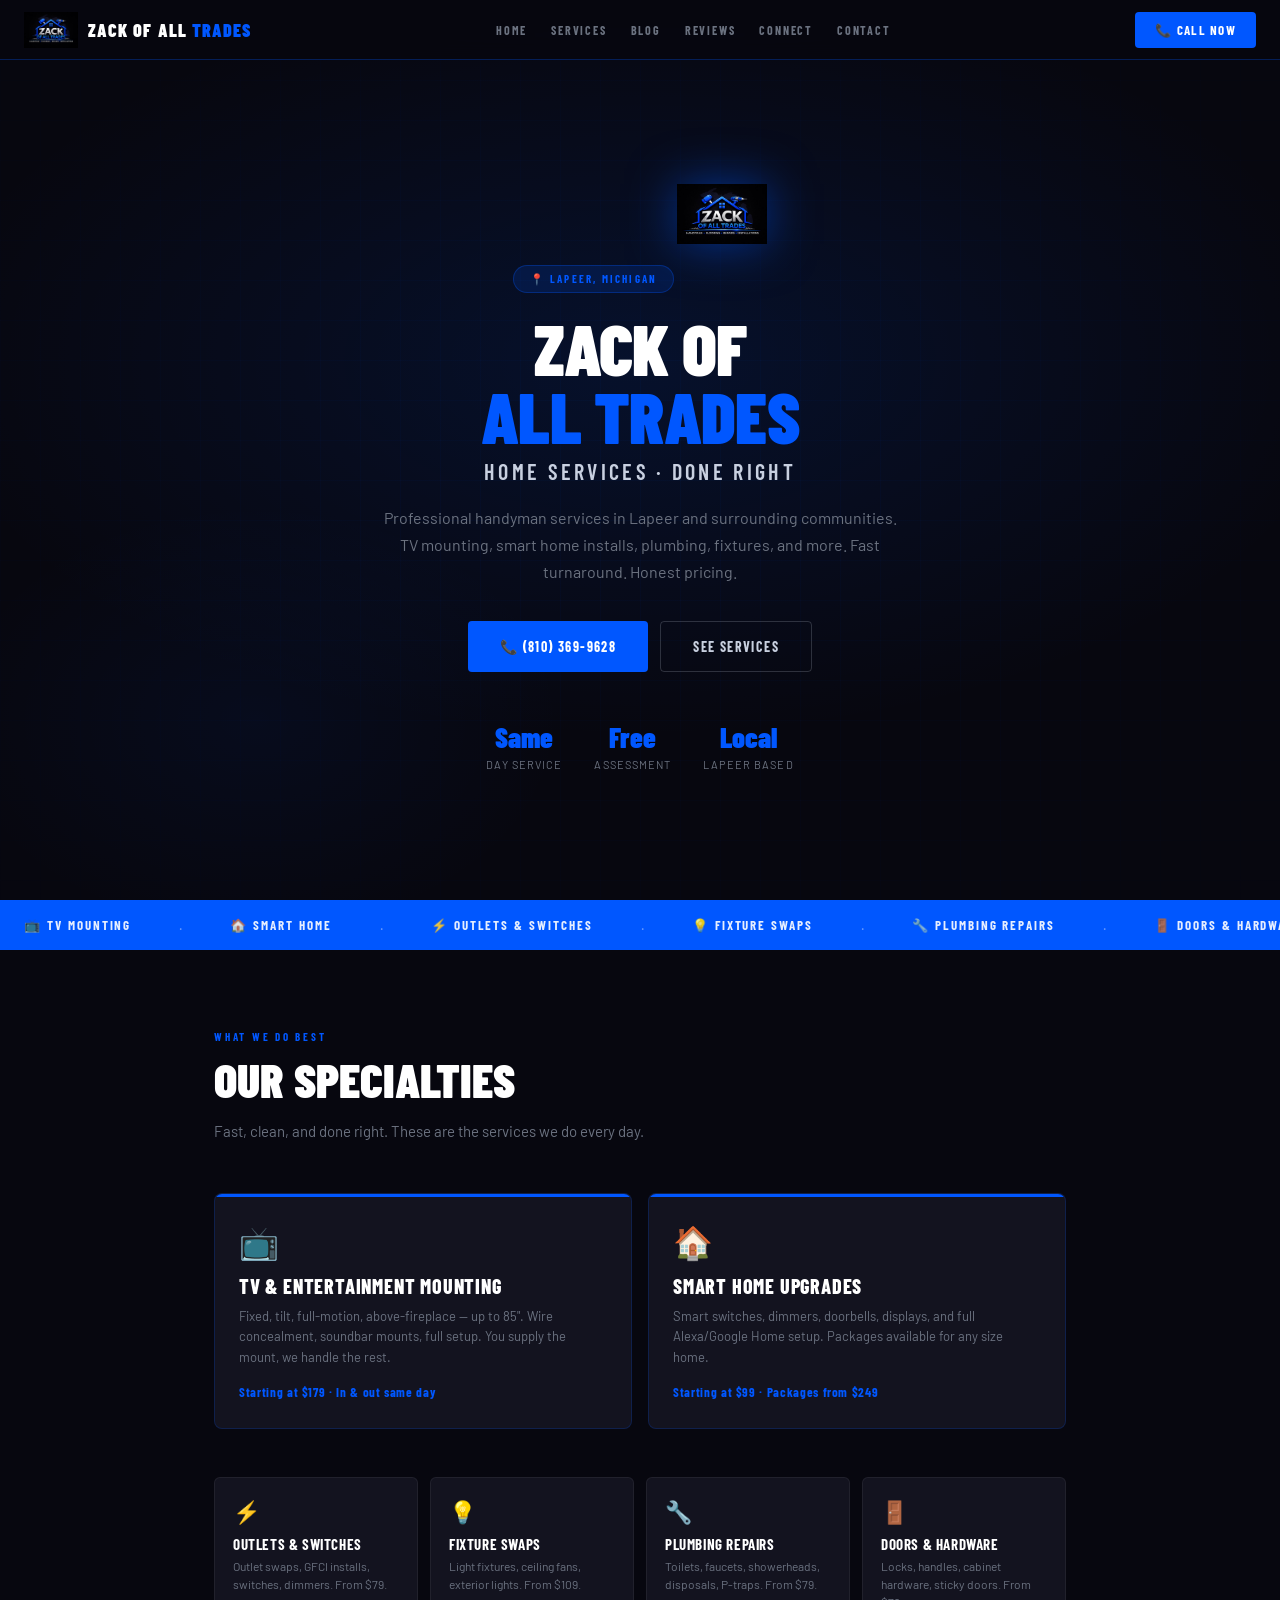
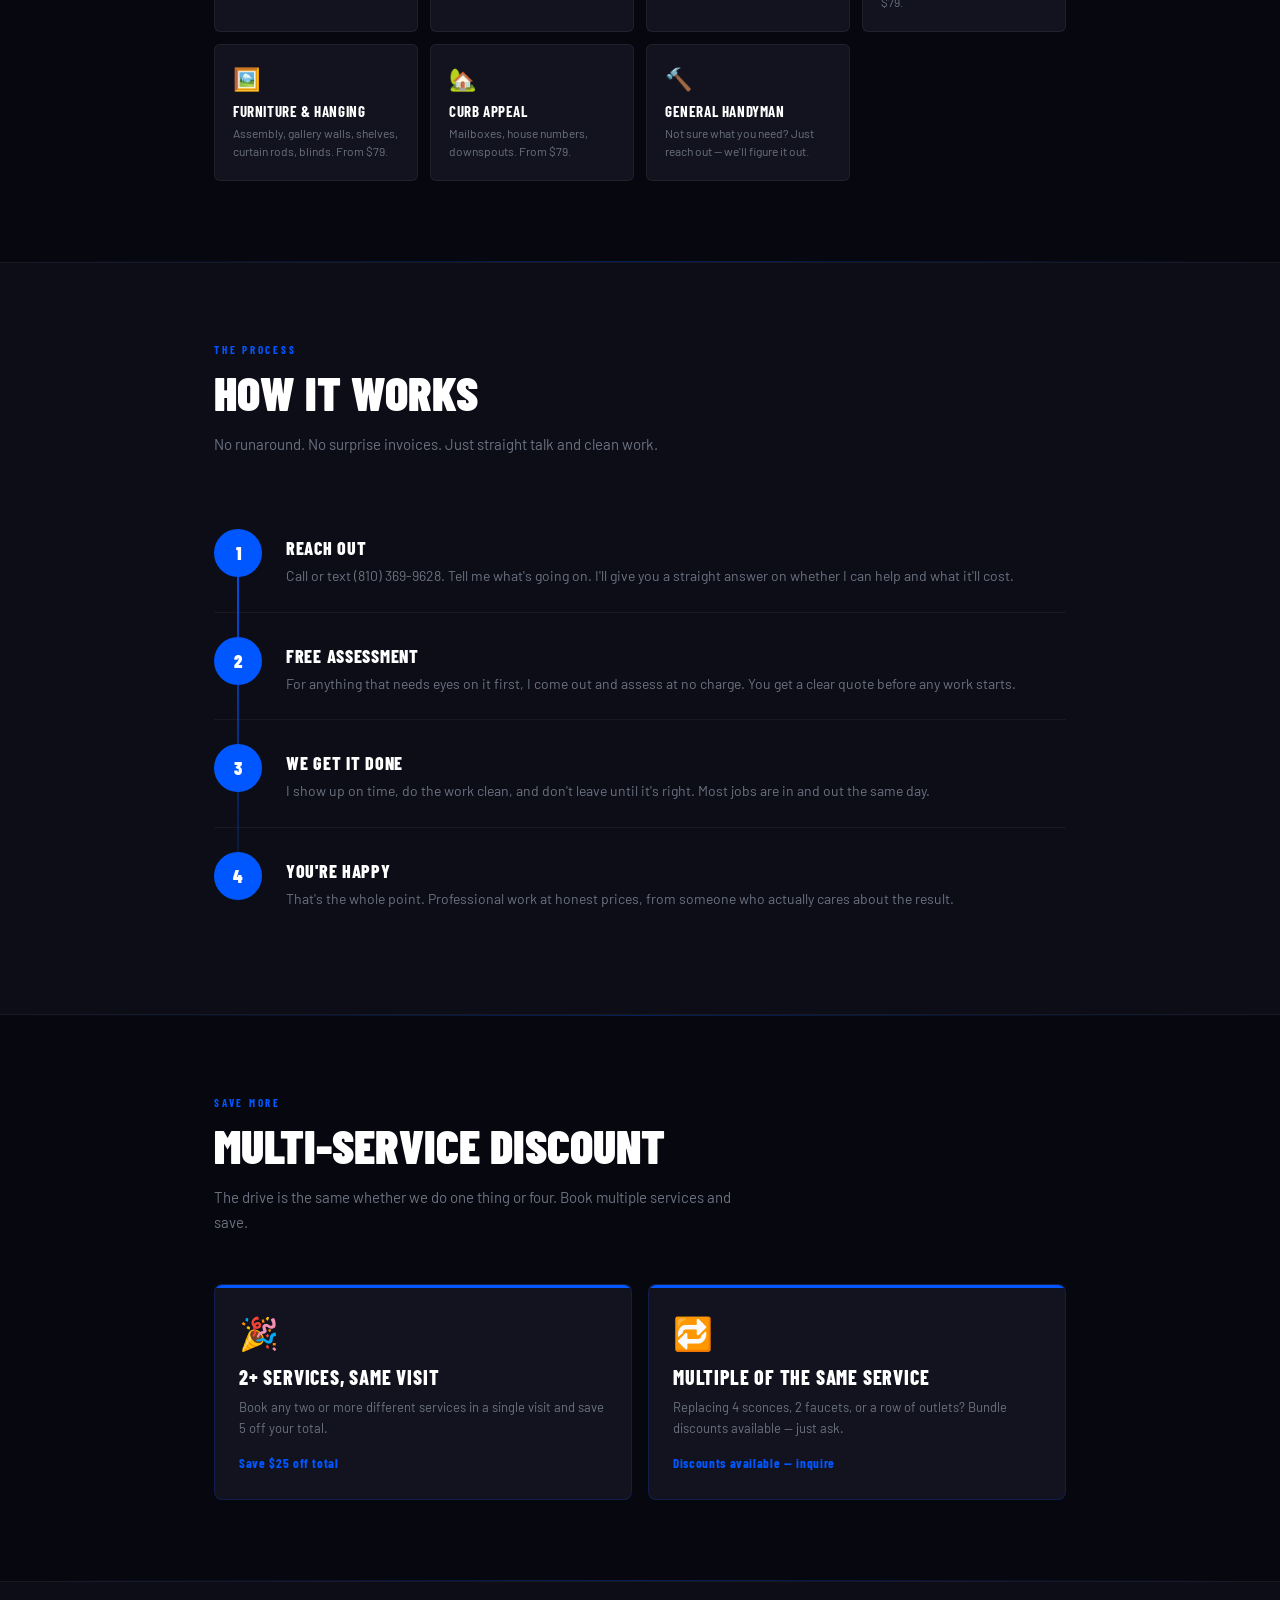
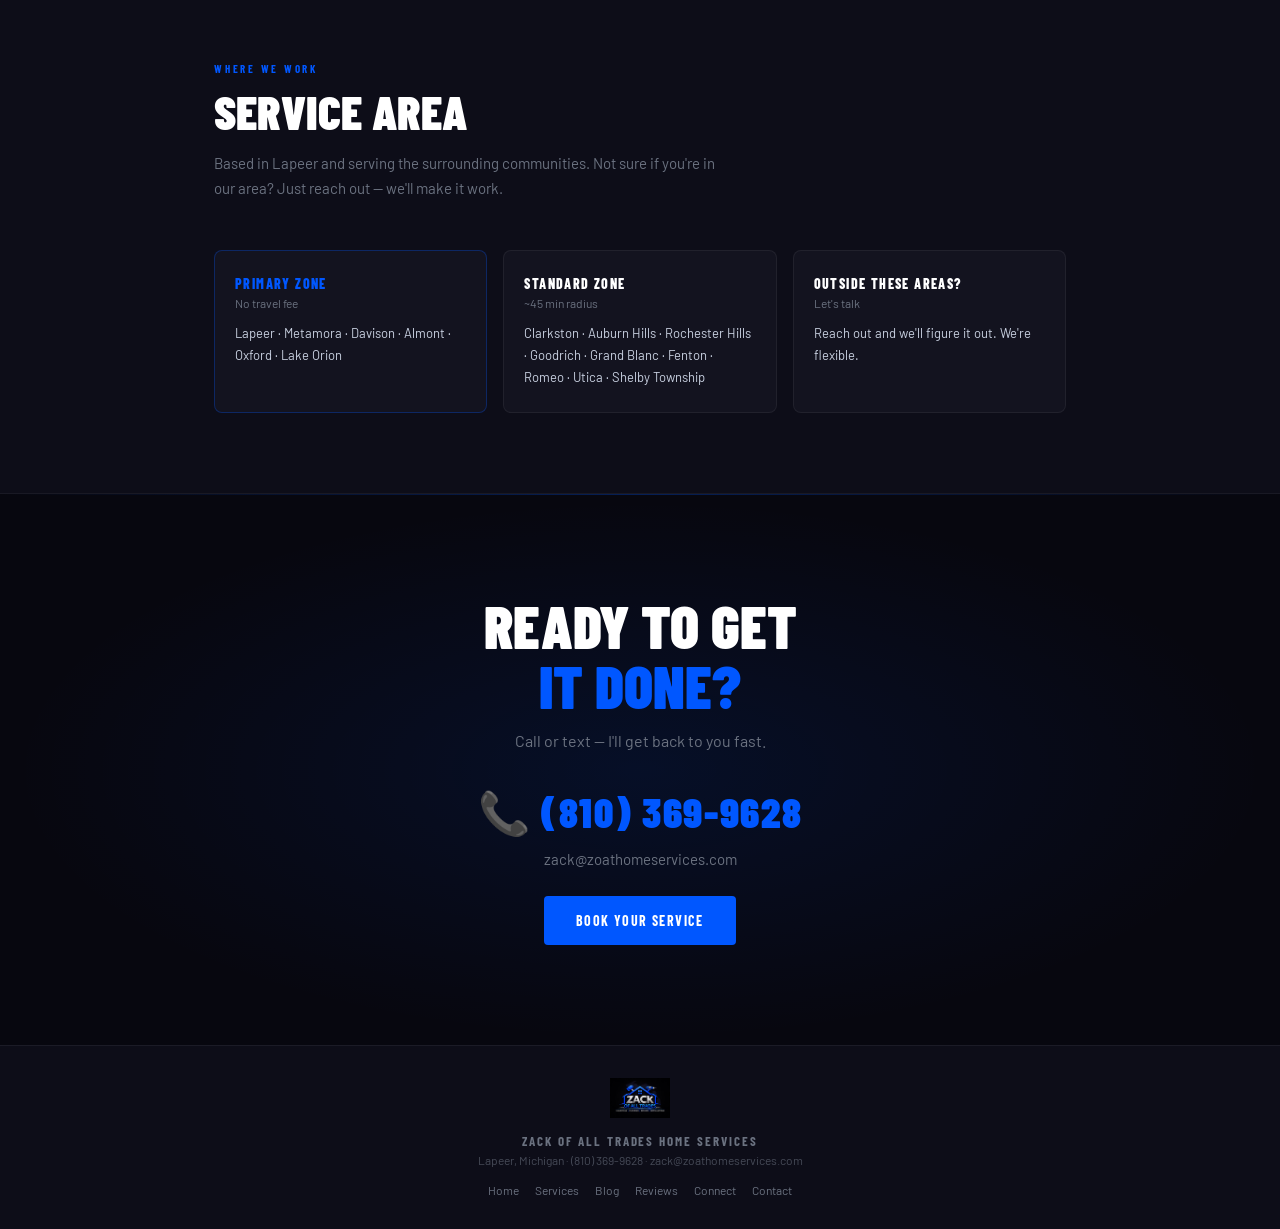
==== index.html @ 6bb17e40 "Add files via upload" ====
<!DOCTYPE html>
<html lang="en">
<head>
<meta charset="UTF-8">
<meta name="viewport" content="width=device-width, initial-scale=1.0">
<meta name="description" content="Professional handyman services in Lapeer, Michigan. TV mounting, smart home installation, plumbing repairs, fixture swaps and more. Fast, reliable, done right.">
<title>Zack of All Trades | Lapeer, MI Handyman Services</title>
<link rel="preconnect" href="https://fonts.googleapis.com">
<link href="https://fonts.googleapis.com/css2?family=Barlow+Condensed:wght@400;600;700;800;900&family=Barlow:wght@300;400;500&display=swap" rel="stylesheet">
<style>
  :root {
    --cobalt: #0057FF;
    --cobalt-dark: #0040CC;
    --cobalt-glow: rgba(0,87,255,0.15);
    --cobalt-border: rgba(0,87,255,0.3);
    --black: #07070f;
    --dark: #0d0d18;
    --card: #13131f;
    --card2: #1a1a28;
    --silver: #c8d0e0;
    --dim: #6b7280;
    --white: #ffffff;
    --amber: #FFB300;
  }
  * { margin:0; padding:0; box-sizing:border-box; }
  html { scroll-behavior:smooth; }
  body { background:var(--black); color:var(--white); font-family:"Barlow",sans-serif; overflow-x:hidden; }

  /* NAV */
  nav { position:fixed; top:0; left:0; right:0; z-index:100; background:rgba(7,7,15,0.95); backdrop-filter:blur(12px); border-bottom:1px solid var(--cobalt-border); display:flex; align-items:center; justify-content:space-between; padding:0 24px; height:60px; }
  .nav-left { display:flex; align-items:center; gap:10px; }
  .nav-logo { height:36px; width:auto; }
  .nav-wordmark { font-family:"Barlow Condensed",sans-serif; font-weight:900; font-size:18px; letter-spacing:0.06em; text-transform:uppercase; color:var(--white); line-height:1; }
  .nav-wordmark span { color:var(--cobalt); }
  .nav-links { display:flex; gap:24px; align-items:center; }
  .nav-links a { font-family:"Barlow Condensed",sans-serif; font-weight:700; font-size:12px; letter-spacing:0.15em; text-transform:uppercase; color:var(--dim); text-decoration:none; transition:color 0.2s; }
  .nav-links a:hover { color:var(--white); }
  .nav-cta { background:var(--cobalt); color:var(--white); font-family:"Barlow Condensed",sans-serif; font-weight:700; font-size:13px; letter-spacing:0.1em; text-transform:uppercase; padding:10px 20px; border-radius:4px; text-decoration:none; transition:background 0.2s; }
  .nav-cta:hover { background:var(--cobalt-dark); }
  .nav-toggle { display:none; background:none; border:none; color:var(--white); font-size:24px; cursor:pointer; padding:4px 8px; line-height:1; }
  @media(max-width:640px) {
    .nav-toggle { display:flex; order:2; }
    .nav-cta { order:3; }
    .nav-links { display:none; position:absolute; top:60px; left:0; right:0; flex-direction:column; gap:0; background:rgba(7,7,15,0.98); border-bottom:1px solid var(--cobalt-border); padding:8px 0; order:4; }
    .nav-links.open { display:flex; }
    .nav-links a { padding:14px 24px; width:100%; }
  }

  /* HERO */
  .hero { min-height:100vh; display:flex; flex-direction:column; align-items:center; justify-content:center; text-align:center; padding:100px 24px 60px; position:relative; overflow:hidden; }
  .hero-bg { position:absolute; inset:0; background:radial-gradient(ellipse 80% 60% at 50% 40%, rgba(0,87,255,0.12) 0%, transparent 70%), radial-gradient(ellipse 40% 40% at 20% 80%, rgba(0,87,255,0.06) 0%, transparent 60%); }
  .hero-grid { position:absolute; inset:0; background-image:linear-gradient(rgba(0,87,255,0.04) 1px, transparent 1px),linear-gradient(90deg,rgba(0,87,255,0.04) 1px,transparent 1px); background-size:40px 40px; mask-image:radial-gradient(ellipse 80% 80% at 50% 50%,black 0%,transparent 100%); }
  .hero-content { position:relative; z-index:2; max-width:700px; }
  .hero-logo { width:90px; height:90px; object-fit:contain; margin-bottom:24px; filter:drop-shadow(0 0 24px rgba(0,87,255,0.5)); animation:float 4s ease-in-out infinite; }
  @keyframes float { 0%,100%{transform:translateY(0)} 50%{transform:translateY(-8px)} }
  .hero-badge { display:inline-block; background:var(--cobalt-glow); border:1px solid var(--cobalt-border); color:var(--cobalt); font-family:"Barlow Condensed",sans-serif; font-weight:700; font-size:11px; letter-spacing:0.2em; text-transform:uppercase; padding:6px 16px; border-radius:20px; margin-bottom:20px; }
  .hero h1 { font-family:"Barlow Condensed",sans-serif; font-weight:900; font-size:clamp(42px,10vw,72px); line-height:0.95; letter-spacing:-0.01em; text-transform:uppercase; margin-bottom:8px; }
  .hero h1 .blue { color:var(--cobalt); }
  .hero-sub { font-family:"Barlow Condensed",sans-serif; font-weight:600; font-size:clamp(16px,4vw,22px); letter-spacing:0.15em; text-transform:uppercase; color:var(--silver); margin-bottom:20px; }
  .hero-desc { font-size:16px; color:var(--dim); line-height:1.7; max-width:520px; margin:0 auto 36px; }
  .hero-buttons { display:flex; gap:12px; justify-content:center; flex-wrap:wrap; }
  .btn-primary { background:var(--cobalt); color:var(--white); font-family:"Barlow Condensed",sans-serif; font-weight:700; font-size:14px; letter-spacing:0.1em; text-transform:uppercase; padding:16px 32px; border-radius:4px; text-decoration:none; transition:all 0.2s; display:inline-flex; align-items:center; gap:8px; }
  .btn-primary:hover { background:var(--cobalt-dark); transform:translateY(-2px); box-shadow:0 8px 24px rgba(0,87,255,0.4); }
  .btn-secondary { background:transparent; color:var(--silver); font-family:"Barlow Condensed",sans-serif; font-weight:700; font-size:14px; letter-spacing:0.1em; text-transform:uppercase; padding:16px 32px; border-radius:4px; border:1px solid rgba(200,208,224,0.2); text-decoration:none; transition:all 0.2s; }
  .btn-secondary:hover { border-color:var(--cobalt); color:var(--cobalt); }
  .hero-trust { margin-top:48px; display:flex; gap:32px; justify-content:center; flex-wrap:wrap; }
  .trust-item { display:flex; flex-direction:column; align-items:center; gap:4px; }
  .trust-num { font-family:"Barlow Condensed",sans-serif; font-weight:900; font-size:28px; color:var(--cobalt); }
  .trust-label { font-size:11px; letter-spacing:0.1em; text-transform:uppercase; color:var(--dim); }

  /* MARQUEE */
  .specialty-strip { background:var(--cobalt); padding:14px 24px; overflow:hidden; white-space:nowrap; }
  .strip-inner { display:inline-flex; gap:48px; animation:marquee 25s linear infinite; }
  @keyframes marquee { 0%{transform:translateX(0)} 100%{transform:translateX(-50%)} }
  .strip-item { font-family:"Barlow Condensed",sans-serif; font-weight:700; font-size:13px; letter-spacing:0.15em; text-transform:uppercase; color:rgba(255,255,255,0.9); }
  .strip-dot { color:rgba(255,255,255,0.4); }

  /* SECTIONS */
  .section { padding:80px 24px; max-width:900px; margin:0 auto; }
  .section-label { font-family:"Barlow Condensed",sans-serif; font-weight:700; font-size:11px; letter-spacing:0.25em; text-transform:uppercase; color:var(--cobalt); margin-bottom:12px; }
  .section-title { font-family:"Barlow Condensed",sans-serif; font-weight:900; font-size:clamp(32px,6vw,48px); text-transform:uppercase; line-height:1; margin-bottom:16px; }
  .section-sub { font-size:15px; color:var(--dim); line-height:1.7; max-width:520px; margin-bottom:48px; }
  .full-divider { height:1px; background:linear-gradient(to right,transparent,rgba(0,87,255,0.3),transparent); }
  .alt-bg { background:var(--dark); border-top:1px solid rgba(255,255,255,0.05); border-bottom:1px solid rgba(255,255,255,0.05); }

  /* LEAD SERVICES */
  .lead-grid { display:grid; grid-template-columns:1fr 1fr; gap:16px; margin-bottom:48px; }
  @media(max-width:600px) { .lead-grid { grid-template-columns:1fr; } }
  .lead-card { background:var(--card); border:1px solid rgba(0,87,255,0.2); border-radius:8px; padding:28px 24px; position:relative; overflow:hidden; transition:all 0.2s; }
  .lead-card::before { content:""; position:absolute; top:0; left:0; right:0; height:3px; background:var(--cobalt); }
  .lead-card:hover { border-color:var(--cobalt); transform:translateY(-3px); box-shadow:0 12px 32px rgba(0,87,255,0.15); }
  .lead-icon { font-size:32px; margin-bottom:12px; display:block; }
  .lead-title { font-family:"Barlow Condensed",sans-serif; font-weight:800; font-size:20px; text-transform:uppercase; letter-spacing:0.04em; margin-bottom:8px; }
  .lead-desc { font-size:13px; color:var(--dim); line-height:1.6; margin-bottom:16px; }
  .lead-price { font-family:"Barlow Condensed",sans-serif; font-weight:700; font-size:13px; color:var(--cobalt); letter-spacing:0.05em; }

  /* SERVICE GRID */
  .service-grid { display:grid; grid-template-columns:repeat(auto-fill,minmax(200px,1fr)); gap:12px; }
  .service-card { background:var(--card); border:1px solid rgba(255,255,255,0.06); border-radius:6px; padding:20px 18px; transition:all 0.2s; }
  .service-card:hover { border-color:var(--cobalt-border); background:var(--card2); }
  .service-card-icon { font-size:22px; margin-bottom:10px; display:block; }
  .service-card-title { font-family:"Barlow Condensed",sans-serif; font-weight:700; font-size:15px; text-transform:uppercase; letter-spacing:0.04em; margin-bottom:4px; }
  .service-card-desc { font-size:12px; color:var(--dim); line-height:1.5; }

  /* HOW IT WORKS */
  .steps { display:flex; flex-direction:column; gap:0; position:relative; }
  .steps::before { content:""; position:absolute; left:23px; top:24px; bottom:24px; width:2px; background:linear-gradient(to bottom,var(--cobalt),transparent); }
  .step { display:flex; gap:24px; align-items:flex-start; padding:24px 0; border-bottom:1px solid rgba(255,255,255,0.05); }
  .step:last-child { border-bottom:none; }
  .step-num { width:48px; height:48px; border-radius:50%; background:var(--cobalt); display:flex; align-items:center; justify-content:center; font-family:"Barlow Condensed",sans-serif; font-weight:900; font-size:18px; flex-shrink:0; position:relative; z-index:1; }
  .step-content { padding-top:8px; }
  .step-title { font-family:"Barlow Condensed",sans-serif; font-weight:800; font-size:18px; text-transform:uppercase; letter-spacing:0.04em; margin-bottom:6px; }
  .step-desc { font-size:14px; color:var(--dim); line-height:1.6; }

  /* DISCOUNT */
  .discount-grid { display:grid; grid-template-columns:1fr 1fr; gap:16px; }
  @media(max-width:600px) { .discount-grid { grid-template-columns:1fr; } }

  /* ZONE GRID */
  .zone-grid { display:grid; grid-template-columns:repeat(auto-fill,minmax(220px,1fr)); gap:16px; margin-top:32px; }
  .zone-card { background:var(--card); border-radius:8px; padding:24px 20px; border:1px solid rgba(255,255,255,0.06); }
  .zone-card.primary { border-color:var(--cobalt-border); }
  .zone-title { font-family:"Barlow Condensed",sans-serif; font-weight:800; font-size:14px; text-transform:uppercase; letter-spacing:0.1em; margin-bottom:4px; }
  .zone-card.primary .zone-title { color:var(--cobalt); }
  .zone-fee { font-size:12px; color:var(--dim); margin-bottom:12px; }
  .zone-towns { font-size:13px; color:var(--silver); line-height:1.7; }

  /* REVIEWS */
  .reviews-grid { display:grid; grid-template-columns:repeat(auto-fill,minmax(260px,1fr)); gap:16px; margin-bottom:32px; }
  .review-card { background:var(--card); border:1px solid rgba(255,255,255,0.06); border-radius:8px; padding:24px; }
  .review-stars { color:var(--amber); font-size:14px; margin-bottom:8px; }
  .review-text { font-size:13px; color:var(--silver); line-height:1.6; margin-bottom:12px; font-style:italic; }
  .review-author { font-family:"Barlow Condensed",sans-serif; font-weight:700; font-size:12px; letter-spacing:0.1em; text-transform:uppercase; color:var(--dim); }
  .review-cta { text-align:center; margin-top:32px; }

  /* BLOG */
  .blog-grid { display:grid; grid-template-columns:repeat(auto-fill,minmax(280px,1fr)); gap:20px; }
  .blog-card { background:var(--card); border:1px solid rgba(255,255,255,0.06); border-radius:8px; overflow:hidden; transition:all 0.2s; text-decoration:none; color:inherit; display:block; }
  .blog-card:hover { border-color:var(--cobalt-border); transform:translateY(-3px); }
  .blog-card-tag { background:var(--cobalt); font-family:"Barlow Condensed",sans-serif; font-weight:700; font-size:10px; letter-spacing:0.2em; text-transform:uppercase; padding:4px 12px; display:inline-block; }
  .blog-card-body { padding:20px; }
  .blog-card-title { font-family:"Barlow Condensed",sans-serif; font-weight:800; font-size:18px; text-transform:uppercase; margin-bottom:8px; line-height:1.2; }
  .blog-card-excerpt { font-size:13px; color:var(--dim); line-height:1.6; margin-bottom:12px; }
  .blog-card-meta { font-size:11px; color:var(--dim); letter-spacing:0.05em; }

  /* CONTACT FORM */
  .contact-grid { display:grid; grid-template-columns:1fr 1fr; gap:48px; }
  @media(max-width:640px) { .contact-grid { grid-template-columns:1fr; } }
  .contact-info { display:flex; flex-direction:column; gap:20px; }
  .contact-item { display:flex; align-items:center; gap:12px; }
  .contact-icon { width:40px; height:40px; background:var(--cobalt-glow); border:1px solid var(--cobalt-border); border-radius:8px; display:flex; align-items:center; justify-content:center; font-size:18px; flex-shrink:0; }
  .contact-item-text a { color:var(--silver); text-decoration:none; font-size:14px; }
  .contact-item-text a:hover { color:var(--cobalt); }
  .contact-item-label { font-size:11px; color:var(--dim); letter-spacing:0.1em; text-transform:uppercase; margin-bottom:2px; }
  .form { display:flex; flex-direction:column; gap:14px; }
  .form-row { display:grid; grid-template-columns:1fr 1fr; gap:14px; }
  @media(max-width:480px) { .form-row { grid-template-columns:1fr; } }
  .form input, .form textarea, .form select { background:var(--card); border:1px solid rgba(255,255,255,0.1); border-radius:6px; padding:12px 16px; color:var(--white); font-family:"Barlow",sans-serif; font-size:14px; width:100%; transition:border-color 0.2s; outline:none; }
  .form input:focus, .form textarea:focus, .form select:focus { border-color:var(--cobalt); }
  .form input::placeholder, .form textarea::placeholder { color:var(--dim); }
  .form textarea { resize:vertical; min-height:120px; }
  .form select option { background:var(--dark); }
  .form-submit { background:var(--cobalt); color:var(--white); font-family:"Barlow Condensed",sans-serif; font-weight:700; font-size:14px; letter-spacing:0.1em; text-transform:uppercase; padding:16px 32px; border-radius:4px; border:none; cursor:pointer; transition:all 0.2s; width:100%; }
  .form-submit:hover { background:var(--cobalt-dark); transform:translateY(-1px); }
  .form-success { display:none; background:rgba(26,122,74,0.1); border:1px solid rgba(26,122,74,0.3); border-radius:6px; padding:16px; color:#4ade80; font-size:14px; text-align:center; }

  /* CONNECT PAGE */
  .connect-grid { display:grid; grid-template-columns:repeat(auto-fill,minmax(200px,1fr)); gap:16px; max-width:700px; margin:0 auto; }
  .connect-card { background:var(--card); border:1px solid rgba(255,255,255,0.06); border-radius:8px; padding:24px 20px; text-align:center; text-decoration:none; color:inherit; transition:all 0.2s; display:block; }
  .connect-card:hover { border-color:var(--cobalt-border); transform:translateY(-3px); }
  .connect-card-icon { font-size:32px; margin-bottom:12px; display:block; }
  .connect-card-title { font-family:"Barlow Condensed",sans-serif; font-weight:800; font-size:16px; text-transform:uppercase; letter-spacing:0.06em; margin-bottom:4px; }
  .connect-card-desc { font-size:12px; color:var(--dim); }

  /* CTA */
  .cta-section { text-align:center; padding:100px 24px; position:relative; overflow:hidden; }
  .cta-bg { position:absolute; inset:0; background:radial-gradient(ellipse 70% 70% at 50% 50%,rgba(0,87,255,0.1) 0%,transparent 70%); }
  .cta-section h2 { font-family:"Barlow Condensed",sans-serif; font-weight:900; font-size:clamp(36px,8vw,60px); text-transform:uppercase; line-height:1; margin-bottom:16px; position:relative; z-index:1; }
  .cta-section p { font-size:16px; color:var(--dim); margin-bottom:36px; position:relative; z-index:1; }
  .cta-contact { position:relative; z-index:1; display:flex; flex-direction:column; align-items:center; gap:12px; }
  .cta-phone { font-family:"Barlow Condensed",sans-serif; font-weight:900; font-size:clamp(28px,6vw,42px); color:var(--cobalt); text-decoration:none; letter-spacing:0.04em; transition:color 0.2s; }
  .cta-phone:hover { color:var(--white); }
  .cta-email { font-size:15px; color:var(--dim); text-decoration:none; }
  .cta-email:hover { color:var(--silver); }

  /* FOOTER */
  footer { background:var(--dark); border-top:1px solid rgba(255,255,255,0.06); padding:32px 24px; text-align:center; }
  .footer-logo { height:40px; margin-bottom:12px; }
  .footer-name { font-family:"Barlow Condensed",sans-serif; font-weight:700; font-size:13px; letter-spacing:0.15em; text-transform:uppercase; color:var(--dim); margin-bottom:4px; }
  .footer-loc { font-size:12px; color:var(--dim); opacity:0.6; }

  /* PAGE SYSTEM */
  .page { display:none; }
  .page.active { display:block; }

  /* FADE IN */
  .fade-in { opacity:1; transform:none; }
.fade-in.visible { opacity:1; transform:none; }
</style>
</head>
<body>

<nav>
  <div class="nav-left">
    <img src="[data-uri]" alt="ZoAT Logo" class="nav-logo">
    <div class="nav-wordmark">Zack of All <span>Trades</span></div>
  </div>
  <button class="nav-toggle" onclick="toggleNav()" aria-label="Menu">☰</button>
  <div class="nav-links">
    <a href="javascript:void(0)" onclick="showPage('home')">Home</a>
    <a href="javascript:void(0)" onclick="showPage('services')">Services</a>
    <a href="javascript:void(0)" onclick="showPage('blog')">Blog</a>
    <a href="javascript:void(0)" onclick="showPage('reviews')">Reviews</a>
    <a href="javascript:void(0)" onclick="showPage('connect')">Connect</a>
    <a href="javascript:void(0)" onclick="showPage('contact')">Contact</a>
  </div>
  <a href="tel:8103699628" class="nav-cta">📞 Call Now</a>
</nav>

<!-- ═══════════════ HOME PAGE ═══════════════ -->
<div id="page-home" class="page active">

  <div class="hero">
    <div class="hero-bg"></div>
    <div class="hero-grid"></div>
    <div class="hero-content">
      <div class="hero-badge">📍 Lapeer, Michigan</div>
      <img src="[data-uri]" alt="ZoAT" class="hero-logo">
      <h1>Zack of<br><span class="blue">All Trades</span></h1>
      <div class="hero-sub">Home Services · Done Right</div>
      <p class="hero-desc">Professional handyman services in Lapeer and surrounding communities. TV mounting, smart home installs, plumbing, fixtures, and more. Fast turnaround. Honest pricing.</p>
      <div class="hero-buttons">
        <a href="tel:8103699628" class="btn-primary">📞 (810) 369-9628</a>
        <a href="javascript:void(0)" onclick="showPage('services')" class="btn-secondary">See Services</a>
      </div>
      <div class="hero-trust">
        <div class="trust-item"><div class="trust-num">Same</div><div class="trust-label">Day Service</div></div>
        <div class="trust-item"><div class="trust-num">Free</div><div class="trust-label">Assessment</div></div>
        <div class="trust-item"><div class="trust-num">Local</div><div class="trust-label">Lapeer Based</div></div>
      </div>
    </div>
  </div>

  <div class="specialty-strip">
    <div class="strip-inner">
      <span class="strip-item">📺 TV Mounting</span><span class="strip-dot">·</span>
      <span class="strip-item">🏠 Smart Home</span><span class="strip-dot">·</span>
      <span class="strip-item">⚡ Outlets &amp; Switches</span><span class="strip-dot">·</span>
      <span class="strip-item">💡 Fixture Swaps</span><span class="strip-dot">·</span>
      <span class="strip-item">🔧 Plumbing Repairs</span><span class="strip-dot">·</span>
      <span class="strip-item">🚪 Doors &amp; Hardware</span><span class="strip-dot">·</span>
      <span class="strip-item">🖼️ Furniture &amp; Hanging</span><span class="strip-dot">·</span>
      <span class="strip-item">🏡 Curb Appeal</span><span class="strip-dot">·</span>
      <span class="strip-item">📺 TV Mounting</span><span class="strip-dot">·</span>
      <span class="strip-item">🏠 Smart Home</span><span class="strip-dot">·</span>
      <span class="strip-item">⚡ Outlets &amp; Switches</span><span class="strip-dot">·</span>
      <span class="strip-item">💡 Fixture Swaps</span><span class="strip-dot">·</span>
      <span class="strip-item">🔧 Plumbing Repairs</span><span class="strip-dot">·</span>
      <span class="strip-item">🚪 Doors &amp; Hardware</span><span class="strip-dot">·</span>
      <span class="strip-item">🖼️ Furniture &amp; Hanging</span><span class="strip-dot">·</span>
      <span class="strip-item">🏡 Curb Appeal</span><span class="strip-dot">·</span>
    </div>
  </div>

  <div class="section fade-in">
    <div class="section-label">What We Do Best</div>
    <h2 class="section-title">Our Specialties</h2>
    <p class="section-sub">Fast, clean, and done right. These are the services we do every day.</p>
    <div class="lead-grid">
      <div class="lead-card">
        <span class="lead-icon">📺</span>
        <div class="lead-title">TV &amp; Entertainment Mounting</div>
        <p class="lead-desc">Fixed, tilt, full-motion, above-fireplace — up to 85". Wire concealment, soundbar mounts, full setup. You supply the mount, we handle the rest.</p>
        <div class="lead-price">Starting at $179 · In &amp; out same day</div>
      </div>
      <div class="lead-card">
        <span class="lead-icon">🏠</span>
        <div class="lead-title">Smart Home Upgrades</div>
        <p class="lead-desc">Smart switches, dimmers, doorbells, displays, and full Alexa/Google Home setup. Packages available for any size home.</p>
        <div class="lead-price">Starting at $99 · Packages from $249</div>
      </div>
    </div>
    <div class="service-grid">
      <div class="service-card"><span class="service-card-icon">⚡</span><div class="service-card-title">Outlets &amp; Switches</div><div class="service-card-desc">Outlet swaps, GFCI installs, switches, dimmers. From $79.</div></div>
      <div class="service-card"><span class="service-card-icon">💡</span><div class="service-card-title">Fixture Swaps</div><div class="service-card-desc">Light fixtures, ceiling fans, exterior lights. From $109.</div></div>
      <div class="service-card"><span class="service-card-icon">🔧</span><div class="service-card-title">Plumbing Repairs</div><div class="service-card-desc">Toilets, faucets, showerheads, disposals, P-traps. From $79.</div></div>
      <div class="service-card"><span class="service-card-icon">🚪</span><div class="service-card-title">Doors &amp; Hardware</div><div class="service-card-desc">Locks, handles, cabinet hardware, sticky doors. From $79.</div></div>
      <div class="service-card"><span class="service-card-icon">🖼️</span><div class="service-card-title">Furniture &amp; Hanging</div><div class="service-card-desc">Assembly, gallery walls, shelves, curtain rods, blinds. From $79.</div></div>
      <div class="service-card"><span class="service-card-icon">🏡</span><div class="service-card-title">Curb Appeal</div><div class="service-card-desc">Mailboxes, house numbers, downspouts. From $79.</div></div>
      <div class="service-card"><span class="service-card-icon">🔨</span><div class="service-card-title">General Handyman</div><div class="service-card-desc">Not sure what you need? Just reach out — we'll figure it out.</div></div>
    </div>
  </div>

  <div class="full-divider"></div>

  <div class="alt-bg">
    <div class="section fade-in">
      <div class="section-label">The Process</div>
      <h2 class="section-title">How It Works</h2>
      <p class="section-sub">No runaround. No surprise invoices. Just straight talk and clean work.</p>
      <div class="steps">
        <div class="step"><div class="step-num">1</div><div class="step-content"><div class="step-title">Reach Out</div><p class="step-desc">Call or text (810) 369-9628. Tell me what's going on. I'll give you a straight answer on whether I can help and what it'll cost.</p></div></div>
        <div class="step"><div class="step-num">2</div><div class="step-content"><div class="step-title">Free Assessment</div><p class="step-desc">For anything that needs eyes on it first, I come out and assess at no charge. You get a clear quote before any work starts.</p></div></div>
        <div class="step"><div class="step-num">3</div><div class="step-content"><div class="step-title">We Get It Done</div><p class="step-desc">I show up on time, do the work clean, and don't leave until it's right. Most jobs are in and out the same day.</p></div></div>
        <div class="step"><div class="step-num">4</div><div class="step-content"><div class="step-title">You're Happy</div><p class="step-desc">That's the whole point. Professional work at honest prices, from someone who actually cares about the result.</p></div></div>
      </div>
    </div>
  </div>

  <div class="full-divider"></div>

  <div class="section fade-in">
    <div class="section-label">Save More</div>
    <h2 class="section-title">Multi-Service Discount</h2>
    <p class="section-sub">The drive is the same whether we do one thing or four. Book multiple services and save.</p>
    <div class="discount-grid">
      <div class="lead-card">
        <span class="lead-icon">🎉</span>
        <div class="lead-title">2+ Services, Same Visit</div>
        <p class="lead-desc">Book any two or more different services in a single visit and save 5 off your total.</p>
        <div class="lead-price">Save $25 off total</div>
      </div>
      <div class="lead-card">
        <span class="lead-icon">🔁</span>
        <div class="lead-title">Multiple of the Same Service</div>
        <p class="lead-desc">Replacing 4 sconces, 2 faucets, or a row of outlets? Bundle discounts available — just ask.</p>
        <div class="lead-price">Discounts available — inquire</div>
      </div>
    </div>
  </div>

  <div class="full-divider"></div>

  <div class="alt-bg">
    <div class="section fade-in">
      <div class="section-label">Where We Work</div>
      <h2 class="section-title">Service Area</h2>
      <p class="section-sub">Based in Lapeer and serving the surrounding communities. Not sure if you're in our area? Just reach out — we'll make it work.</p>
      <div class="zone-grid">
        <div class="zone-card primary"><div class="zone-title">Primary Zone</div><div class="zone-fee">No travel fee</div><div class="zone-towns">Lapeer · Metamora · Davison · Almont · Oxford · Lake Orion</div></div>
        <div class="zone-card"><div class="zone-title">Standard Zone</div><div class="zone-fee">~45 min radius</div><div class="zone-towns">Clarkston · Auburn Hills · Rochester Hills · Goodrich · Grand Blanc · Fenton · Romeo · Utica · Shelby Township</div></div>
        <div class="zone-card"><div class="zone-title">Outside These Areas?</div><div class="zone-fee">Let's talk</div><div class="zone-towns">Reach out and we'll figure it out. We're flexible.</div></div>
      </div>
    </div>
  </div>

  <div class="full-divider"></div>

  <div class="cta-section">
    <div class="cta-bg"></div>
    <h2>Ready to Get<br><span style="color:var(--cobalt)">It Done?</span></h2>
    <p>Call or text — I'll get back to you fast.</p>
    <div class="cta-contact">
      <a href="tel:8103699628" class="cta-phone">📞 (810) 369-9628</a>
      <a href="mailto:zack@zoathomeservices.com" class="cta-email">zack@zoathomeservices.com</a>
      <a href="#" onclick="showPage('contact')" class="btn-primary" style="margin-top:16px;">Book Your Service</a>
    </div>
  </div>

</div>

<!-- ═══════════════ SERVICES PAGE ═══════════════ -->
<div id="page-services" class="page">
  <div style="padding-top:80px;">
    <div class="section">
      <div class="section-label">Full Menu</div>
      <h2 class="section-title">All Services &amp; Pricing</h2>
      <p class="section-sub">Flat rate pricing. No surprises. Jobs requiring crawl space, attic, or restricted access may include an additional service fee.</p>

      <style>
        .price-section { margin-bottom:40px; }
        .price-section-title { font-family:"Barlow Condensed",sans-serif; font-weight:900; font-size:20px; text-transform:uppercase; letter-spacing:0.06em; color:var(--cobalt); border-bottom:2px solid var(--cobalt-border); padding-bottom:8px; margin-bottom:16px; }
        .price-row { display:flex; justify-content:space-between; align-items:center; padding:12px 0; border-bottom:1px solid rgba(255,255,255,0.05); font-size:14px; }
        .price-row:last-child { border-bottom:none; }
        .price-name { color:var(--silver); }
        .price-note { font-size:11px; color:var(--dim); margin-top:2px; }
        .price-amount { font-family:"Barlow Condensed",sans-serif; font-weight:700; font-size:16px; color:var(--cobalt); white-space:nowrap; margin-left:16px; }
        .price-addon { color:var(--dim); font-size:13px; padding-left:16px; }
      </style>

      <div style="background:rgba(0,87,255,0.08); border:1px solid var(--cobalt-border); border-radius:8px; padding:16px 20px; margin-bottom:32px;">
        <p style="color:var(--silver); font-size:14px; margin:0;"><strong style="color:var(--white);">$75 minimum applies to all service calls.</strong> Diagnostic fee credited toward any work completed.</p>
      </div>

      <div class="price-section">
        <div class="price-section-title">📺 TV &amp; Entertainment Mounting</div>
        <div class="price-row"><div><div class="price-name">Standard Wall Mount (fixed or tilt, up to 85")</div></div><div class="price-amount">$179</div></div>
        <div class="price-row"><div><div class="price-name">Full Motion Mount (articulating arm)</div></div><div class="price-amount">$249</div></div>
        <div class="price-row"><div><div class="price-name">Above Fireplace (full motion, no brick drilling)</div></div><div class="price-amount">$299</div></div>
        <div class="price-row price-addon"><div class="price-name">+ Wire Concealment — surface raceway</div><div class="price-amount">+$89</div></div>
        <div class="price-row price-addon"><div class="price-name">+ Wire Concealment — in-wall kit</div><div class="price-amount">+$149</div></div>
        <div class="price-row price-addon"><div class="price-name">+ Soundbar Mount</div><div class="price-amount">+$59</div></div>
        <div class="price-row price-addon"><div class="price-name">2+ TVs same visit</div><div class="price-amount">–$25 each</div></div>
      </div>

      <div class="price-section">
        <div class="price-section-title">🏠 Smart Home Upgrades &amp; Setup</div>
        <div class="price-row"><div class="price-name">Smart Switch / Dimmer Install</div><div class="price-amount">$109</div></div>
        <div class="price-row"><div class="price-name">Smart Fan Control Install</div><div class="price-amount">$109</div></div>
        <div class="price-row"><div class="price-name">Smart Plug Install + Setup</div><div class="price-amount">$59</div></div>
        <div class="price-row"><div class="price-name">Smart Doorbell Swap (existing wired)</div><div class="price-amount">$149</div></div>
        <div class="price-row"><div class="price-name">Smart Display / Hub Setup</div><div class="price-amount">$79</div></div>
        <div class="price-row"><div class="price-name">Alexa / Google Home Setup + Walkthrough</div><div class="price-amount">$79</div></div>
        <div class="price-row price-addon"><div class="price-name">+ App integration add-on</div><div class="price-amount">+$49</div></div>
        <div class="price-row price-addon"><div class="price-name">+ Alexa / Google integration add-on</div><div class="price-amount">+$69</div></div>
        <div class="price-row"><div class="price-name">Smart Starter Package (~1.5 hrs)</div><div class="price-amount">$249</div></div>
        <div class="price-row"><div class="price-name">Smart Home Setup Package (~2–3 hrs)</div><div class="price-amount">$399</div></div>
        <div class="price-row"><div class="price-name">Whole Home Smart Package (~3–4 hrs)</div><div class="price-amount">$599</div></div>
      </div>

      <div class="price-section">
        <div class="price-section-title">⚡ Outlets, Switches &amp; GFCI</div>
        <div class="price-row"><div class="price-name">Standard Outlet Replacement</div><div class="price-amount">$79</div></div>
        <div class="price-row"><div class="price-name">GFCI Outlet Install / Replace</div><div class="price-amount">$89</div></div>
        <div class="price-row"><div class="price-name">USB Outlet Install</div><div class="price-amount">$89</div></div>
        <div class="price-row"><div class="price-name">Light Switch Replacement</div><div class="price-amount">$79</div></div>
        <div class="price-row"><div class="price-name">Dimmer Switch Install (non-smart)</div><div class="price-amount">$89</div></div>
        <div class="price-row"><div class="price-name">Cover Plate Replacement (up to 5)</div><div class="price-amount">$39</div></div>
        <div class="price-row price-addon"><div class="price-name">Need to bundle multiples? Discounts available — just ask.</div><div class="price-amount">Inquire</div></div>
      </div>

      <div class="price-section">
        <div class="price-section-title">💡 Fixture Swaps</div>
        <div class="price-row"><div class="price-name">Light Fixture Replacement (interior)</div><div class="price-amount">$109</div></div>
        <div class="price-row"><div class="price-name">Exterior Light Fixture</div><div class="price-amount">$109</div></div>
        <div class="price-row"><div class="price-name">Ceiling Fan Swap (existing wiring)</div><div class="price-amount">$139</div></div>
      </div>

      <div class="price-section">
        <div class="price-section-title">🔧 Plumbing Repairs</div>
        <div class="price-row"><div class="price-name">Toilet Seat Replacement</div><div class="price-amount">$59</div></div>
        <div class="price-row"><div class="price-name">Flapper Repair</div><div class="price-amount">$79</div></div>
        <div class="price-row"><div class="price-name">Toilet Tank Rebuild</div><div class="price-amount">$129</div></div>
        <div class="price-row"><div class="price-name">Toilet Replacement (customer supplies)</div><div class="price-amount">$179</div></div>
        <div class="price-row"><div class="price-name">Showerhead Replacement</div><div class="price-amount">$79</div></div>
        <div class="price-row"><div class="price-name">Sink Faucet Replacement</div><div class="price-amount">$129</div></div>
        <div class="price-row"><div class="price-name">Tub / Shower Faucet Replacement</div><div class="price-amount">$169</div></div>
        <div class="price-row"><div class="price-name">Garbage Disposal Install (plug-in only)</div><div class="price-amount">$149</div></div>
        <div class="price-row"><div class="price-name">P-Trap Repair / Replacement</div><div class="price-amount">$99</div></div>
      </div>

      <div class="price-section">
        <div class="price-section-title">🚪 Doors &amp; Hardware</div>
        <div class="price-row"><div class="price-name">Lockset / Deadbolt Install</div><div class="price-amount">$99</div></div>
        <div class="price-row"><div class="price-name">Door Handle Replacement</div><div class="price-amount">$79</div></div>
        <div class="price-row"><div class="price-name">Sticky Door Adjustment</div><div class="price-amount">$89</div></div>
        <div class="price-row"><div class="price-name">Wired Doorbell Swap</div><div class="price-amount">$99</div></div>
        <div class="price-row"><div class="price-name">Cabinet Hardware (up to 10 pieces)</div><div class="price-amount">$99</div></div>
        <div class="price-row"><div class="price-name">Cabinet Hardware (11–25 pieces)</div><div class="price-amount">$159</div></div>
        <div class="price-row"><div class="price-name">Cabinet Hardware (full kitchen)</div><div class="price-amount">$229</div></div>
      </div>

      <div class="price-section">
        <div class="price-section-title">🖼️ Furniture &amp; Hanging</div>
        <div class="price-row"><div class="price-name">Furniture Assembly — Small</div><div class="price-amount">$59</div></div>
        <div class="price-row"><div class="price-name">Furniture Assembly — Medium</div><div class="price-amount">$109</div></div>
        <div class="price-row"><div class="price-name">Furniture Assembly — Large</div><div class="price-amount">$169</div></div>
        <div class="price-row"><div class="price-name">Mirror / Artwork Hanging</div><div class="price-amount">$59</div></div>
        <div class="price-row"><div class="price-name">Gallery Wall (5+ pieces)</div><div class="price-amount">$159</div></div>
        <div class="price-row"><div class="price-name">Floating Shelf Install</div><div class="price-amount">$89</div></div>
        <div class="price-row"><div class="price-name">Curtain Rod Installation</div><div class="price-amount">$79</div></div>
        <div class="price-row"><div class="price-name">Blind / Shade Installation</div><div class="price-amount">$79</div></div>
        <div class="price-row"><div class="price-name">Grab Bar Installation</div><div class="price-amount">$99</div></div>
      </div>

      <div class="price-section">
        <div class="price-section-title">🏡 Outdoor &amp; Curb Appeal</div>
        <div class="price-row"><div class="price-name">Mailbox Replacement</div><div class="price-amount">$99</div></div>
        <div class="price-row"><div class="price-name">House Numbers Installation</div><div class="price-amount">$69</div></div>
        <div class="price-row"><div class="price-name">Downspout Reattachment</div><div class="price-amount">$79</div></div>
      </div>

      <div style="background:rgba(255,179,0,0.05); border:1px solid rgba(255,179,0,0.2); border-radius:8px; padding:20px; margin-top:8px;">
        <div style="font-family:'Barlow Condensed',sans-serif; font-weight:800; font-size:16px; text-transform:uppercase; letter-spacing:0.06em; color:var(--amber); margin-bottom:12px;">🎉 Discounts</div>
        <div class="price-row"><div class="price-name" style="color:var(--silver);">2+ different services, same visit</div><div class="price-amount" style="color:var(--amber);">–$25 off total</div></div>
        <div class="price-row"><div class="price-name" style="color:var(--silver);">Need multiples of the same service?</div><div class="price-amount" style="color:var(--amber);">Just ask</div></div>
      </div>

      <div style="margin-top:48px; text-align:center;">
        <p style="color:var(--dim); font-size:14px; margin-bottom:20px;">Don't see what you need? Reach out — chances are we can help.</p>
        <a href="tel:8103699628" class="btn-primary">📞 (810) 369-9628</a>
      </div>
    </div>
  </div>
</div>

<!-- ═══════════════ BLOG PAGE ═══════════════ -->
<div id="page-blog" class="page">
  <div style="padding-top:80px;">
    <div class="section">
      <div class="section-label">Tips &amp; Upgrades</div>
      <h2 class="section-title">The ZoAT Blog</h2>
      <p class="section-sub">Practical home tips, upgrade ideas, and behind-the-scenes from the job site.</p>
      <div style="text-align:center; padding:60px 0;">
        <p style="color:var(--dim); font-size:16px; margin-bottom:12px;">Posts coming soon.</p>
        <p style="color:var(--dim); font-size:14px;">Follow us on <a href="https://www.facebook.com/profile.php/?id=61567656890358" target="_blank" style="color:var(--cobalt);">Facebook</a> for updates in the meantime.</p>
      </div>
    </div>
  </div>
</div>

<!-- ═══════════════ REVIEWS PAGE ═══════════════ -->
<div id="page-reviews" class="page">
  <div style="padding-top:80px;">
    <div class="section">
      <div class="section-label">What Customers Say</div>
      <h2 class="section-title">Reviews</h2>
      <p class="section-sub">Real work, real customers, real results.</p>
      <div style="text-align:center; padding:60px 0;">
        <p style="color:var(--dim); font-size:16px; margin-bottom:12px;">Reviews coming soon.</p>
        <p style="color:var(--dim); font-size:14px; margin-bottom:32px;">Had a great experience? We'd love to hear about it.</p>
        <a href="https://search.google.com/local/writereview?placeid=YOUR_PLACE_ID" target="_blank" class="btn-primary">⭐ Leave a Google Review</a>
      </div>
    </div>
  </div>
</div>

<!-- ═══════════════ CONNECT PAGE ═══════════════ -->
<div id="page-connect" class="page">
  <div style="padding-top:80px;">
    <div class="section" style="text-align:center;">
      <div class="section-label">Find Us Online</div>
      <h2 class="section-title">Connect With ZoAT</h2>
      <p class="section-sub" style="margin:0 auto 40px;">Follow along for weekly tips, job photos, and upgrade ideas.</p>
      <div class="connect-grid">
        <a href="https://www.facebook.com/profile.php/?id=61567656890358" target="_blank" class="connect-card">
          <span class="connect-card-icon">📘</span>
          <div class="connect-card-title">Facebook</div>
          <div class="connect-card-desc">Weekly tips, job photos, and updates</div>
        </a>
        <a href="#" class="connect-card">
          <span class="connect-card-icon">📸</span>
          <div class="connect-card-title">Instagram</div>
          <div class="connect-card-desc">Coming soon</div>
        </a>
        <a href="#" class="connect-card">
          <span class="connect-card-icon">🎵</span>
          <div class="connect-card-title">TikTok</div>
          <div class="connect-card-desc">Coming soon</div>
        </a>
        <a href="https://search.google.com/local/writereview?placeid=YOUR_PLACE_ID" target="_blank" class="connect-card">
          <span class="connect-card-icon">⭐</span>
          <div class="connect-card-title">Leave a Review</div>
          <div class="connect-card-desc">Tell us how we did on Google</div>
        </a>
        <a href="tel:8103699628" class="connect-card">
          <span class="connect-card-icon">📞</span>
          <div class="connect-card-title">Call or Text</div>
          <div class="connect-card-desc">(810) 369-9628</div>
        </a>
        <a href="mailto:zack@zoathomeservices.com" class="connect-card">
          <span class="connect-card-icon">✉️</span>
          <div class="connect-card-title">Email</div>
          <div class="connect-card-desc">zack@zoathomeservices.com</div>
        </a>
      </div>
    </div>
  </div>
</div>

<!-- ═══════════════ CONTACT PAGE ═══════════════ -->
<div id="page-contact" class="page">
  <div style="padding-top:80px;">
    <div class="section">
      <div class="section-label">Get In Touch</div>
      <h2 class="section-title">Book Your Service</h2>
      <p class="section-sub">Fill out the form and I'll get back to you within a few hours. Or just call or text directly.</p>
      <div class="contact-grid">
        <div class="contact-info">
          <div style="font-family:'Barlow Condensed',sans-serif; font-weight:800; font-size:18px; text-transform:uppercase; letter-spacing:0.06em; margin-bottom:8px;">Prefer to talk?</div>
          <div class="contact-item">
            <div class="contact-icon">📞</div>
            <div class="contact-item-text"><div class="contact-item-label">Call or Text</div><a href="tel:8103699628">(810) 369-9628</a></div>
          </div>
          <div class="contact-item">
            <div class="contact-icon">✉️</div>
            <div class="contact-item-text"><div class="contact-item-label">Email</div><a href="mailto:zack@zoathomeservices.com">zack@zoathomeservices.com</a></div>
          </div>
          <div class="contact-item">
            <div class="contact-icon">📍</div>
            <div class="contact-item-text"><div class="contact-item-label">Based In</div><a href="#">Lapeer, Michigan</a></div>
          </div>
          <div class="contact-item">
            <div class="contact-icon">🕐</div>
            <div class="contact-item-text"><div class="contact-item-label">Hours</div><a href="#">Mon–Fri 8am–6pm · Sat 9am–4pm</a></div>
          </div>
          <div style="margin-top:16px; padding:16px; background:var(--card); border-radius:8px; border:1px solid rgba(255,255,255,0.06);">
            <div style="font-size:13px; color:var(--dim); line-height:1.6;">Based in Lapeer and serving the surrounding communities. Not sure if you're in our area? Just reach out — we'll make it work.</div>
          </div>
        </div>
        <div>
          <div class="form" id="contactForm">
            <div class="form-row">
              <input type="text" id="fname" placeholder="First Name" required>
              <input type="text" id="lname" placeholder="Last Name">
            </div>
            <input type="tel" id="fphone" placeholder="Phone Number">
            <input type="email" id="femail" placeholder="Email Address">
            <input type="text" id="faddress" placeholder="Your City / Area">
            <select id="fservice">
              <option value="" disabled selected>What do you need help with?</option>
              <option>TV Mounting</option>
              <option>Smart Home Installation</option>
              <option>Outlet / Switch Repair</option>
              <option>Fixture Swap</option>
              <option>Plumbing Repair</option>
              <option>Door / Hardware</option>
              <option>Furniture Assembly</option>
              <option>Vanity Install</option>
              <option>General Handyman</option>
              <option>Other</option>
            </select>
            <textarea id="fmessage" placeholder="Tell me more about what you need..."></textarea>
            <button type="button" class="form-submit" onclick="submitForm()">Send Message →</button>
            <div class="form-success" id="formSuccess">✅ Message sent! I'll get back to you within a few hours.</div>
          </div>
        </div>
      </div>
    </div>
  </div>
</div>

<!-- FOOTER -->
<footer>
  <img src="[data-uri]" alt="ZoAT" class="footer-logo">
  <div class="footer-name">Zack of All Trades Home Services</div>
  <div class="footer-loc">Lapeer, Michigan · (810) 369-9628 · zack@zoathomeservices.com</div>
  <div style="margin-top:16px; display:flex; gap:16px; justify-content:center; flex-wrap:wrap;">
    <a href="javascript:void(0)" onclick="showPage('home')" style="font-size:12px; color:var(--dim); text-decoration:none;">Home</a>
    <a href="javascript:void(0)" onclick="showPage('services')" style="font-size:12px; color:var(--dim); text-decoration:none;">Services</a>
    <a href="javascript:void(0)" onclick="showPage('blog')" style="font-size:12px; color:var(--dim); text-decoration:none;">Blog</a>
    <a href="javascript:void(0)" onclick="showPage('reviews')" style="font-size:12px; color:var(--dim); text-decoration:none;">Reviews</a>
    <a href="javascript:void(0)" onclick="showPage('connect')" style="font-size:12px; color:var(--dim); text-decoration:none;">Connect</a>
    <a href="javascript:void(0)" onclick="showPage('contact')" style="font-size:12px; color:var(--dim); text-decoration:none;">Contact</a>
  </div>
</footer>

<script>
function toggleNav() {
  document.querySelector(".nav-links").classList.toggle("open");
}

function showPage(name) {
  document.querySelectorAll(".page").forEach(function(p) {
    p.style.display = "none";
    p.classList.remove("active");
  });
  var target = document.getElementById("page-" + name);
  if (target) {
    target.style.display = "block";
    target.classList.add("active");
  }
  document.querySelector(".nav-links").classList.remove("open");
  window.scrollTo(0, 0);
}

function submitForm() {
  const name = document.getElementById("fname").value;
  const phone = document.getElementById("fphone").value;
  const email = document.getElementById("femail").value;
  const service = document.getElementById("fservice").value;
  const message = document.getElementById("fmessage").value;
  if (!name || (!phone && !email)) {
    alert("Please fill in your name and at least a phone number or email.");
    return;
  }
  const subject = encodeURIComponent("New Service Request from " + name);
  const body = encodeURIComponent("Name: " + name + "\nPhone: " + phone + "\nEmail: " + email + "\nService: " + service + "\nMessage:\n" + message);
  window.location.href = "mailto:zack@zoathomeservices.com?subject=" + subject + "&body=" + body;
  document.getElementById("formSuccess").style.display = "block";
}

showPage('home');
</script>
</body>
</html>
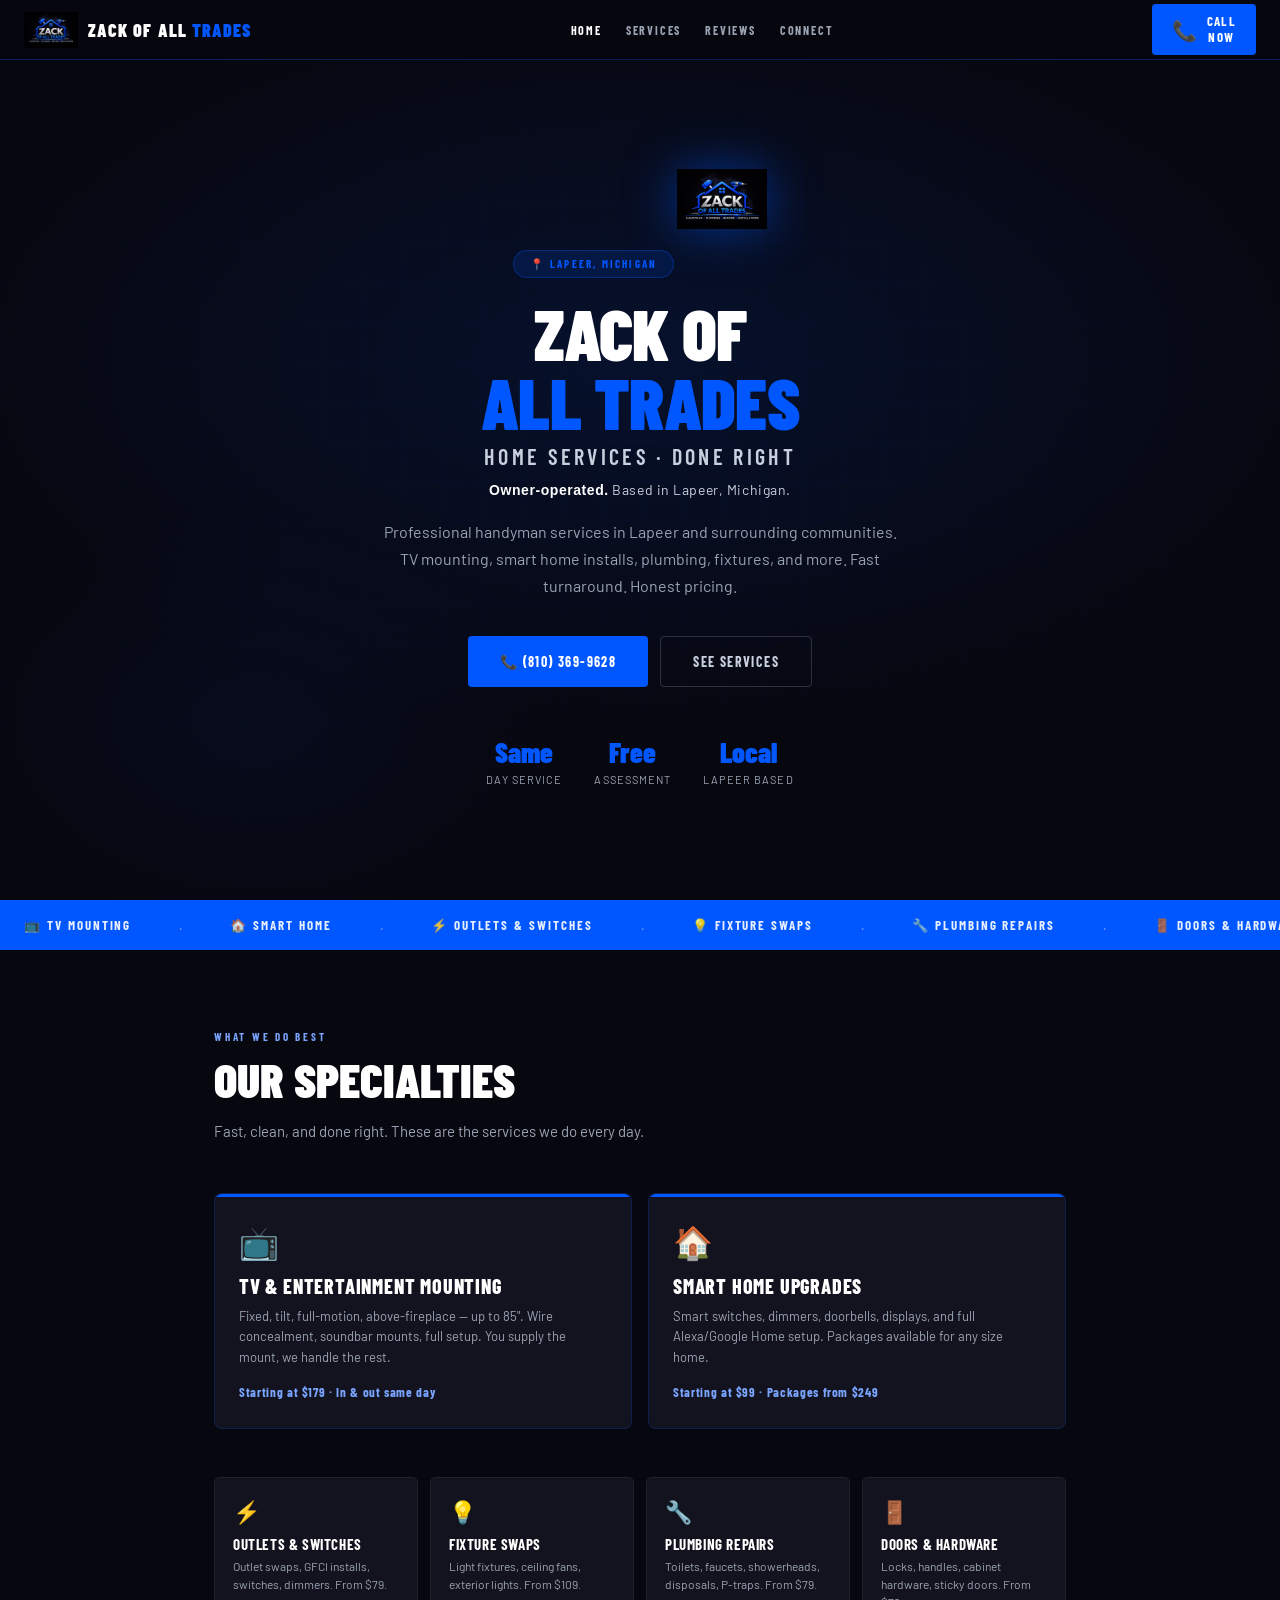
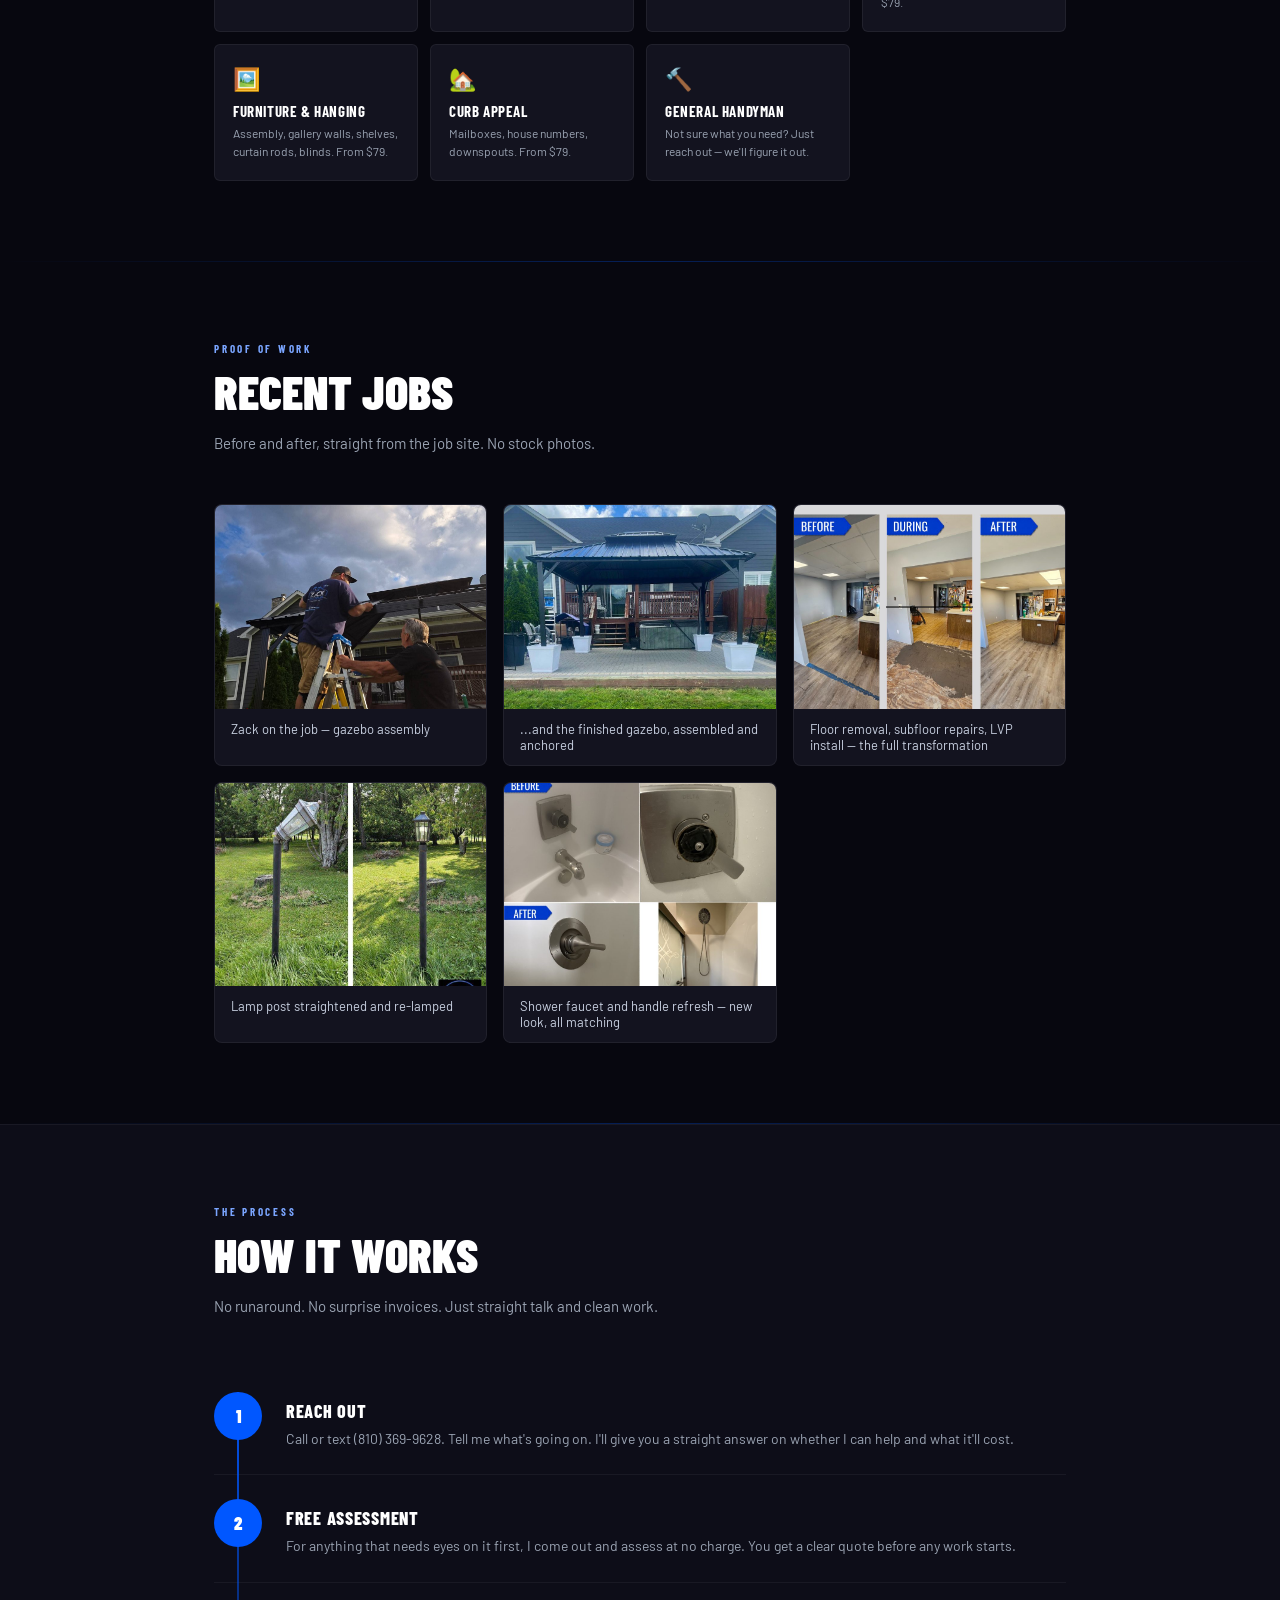
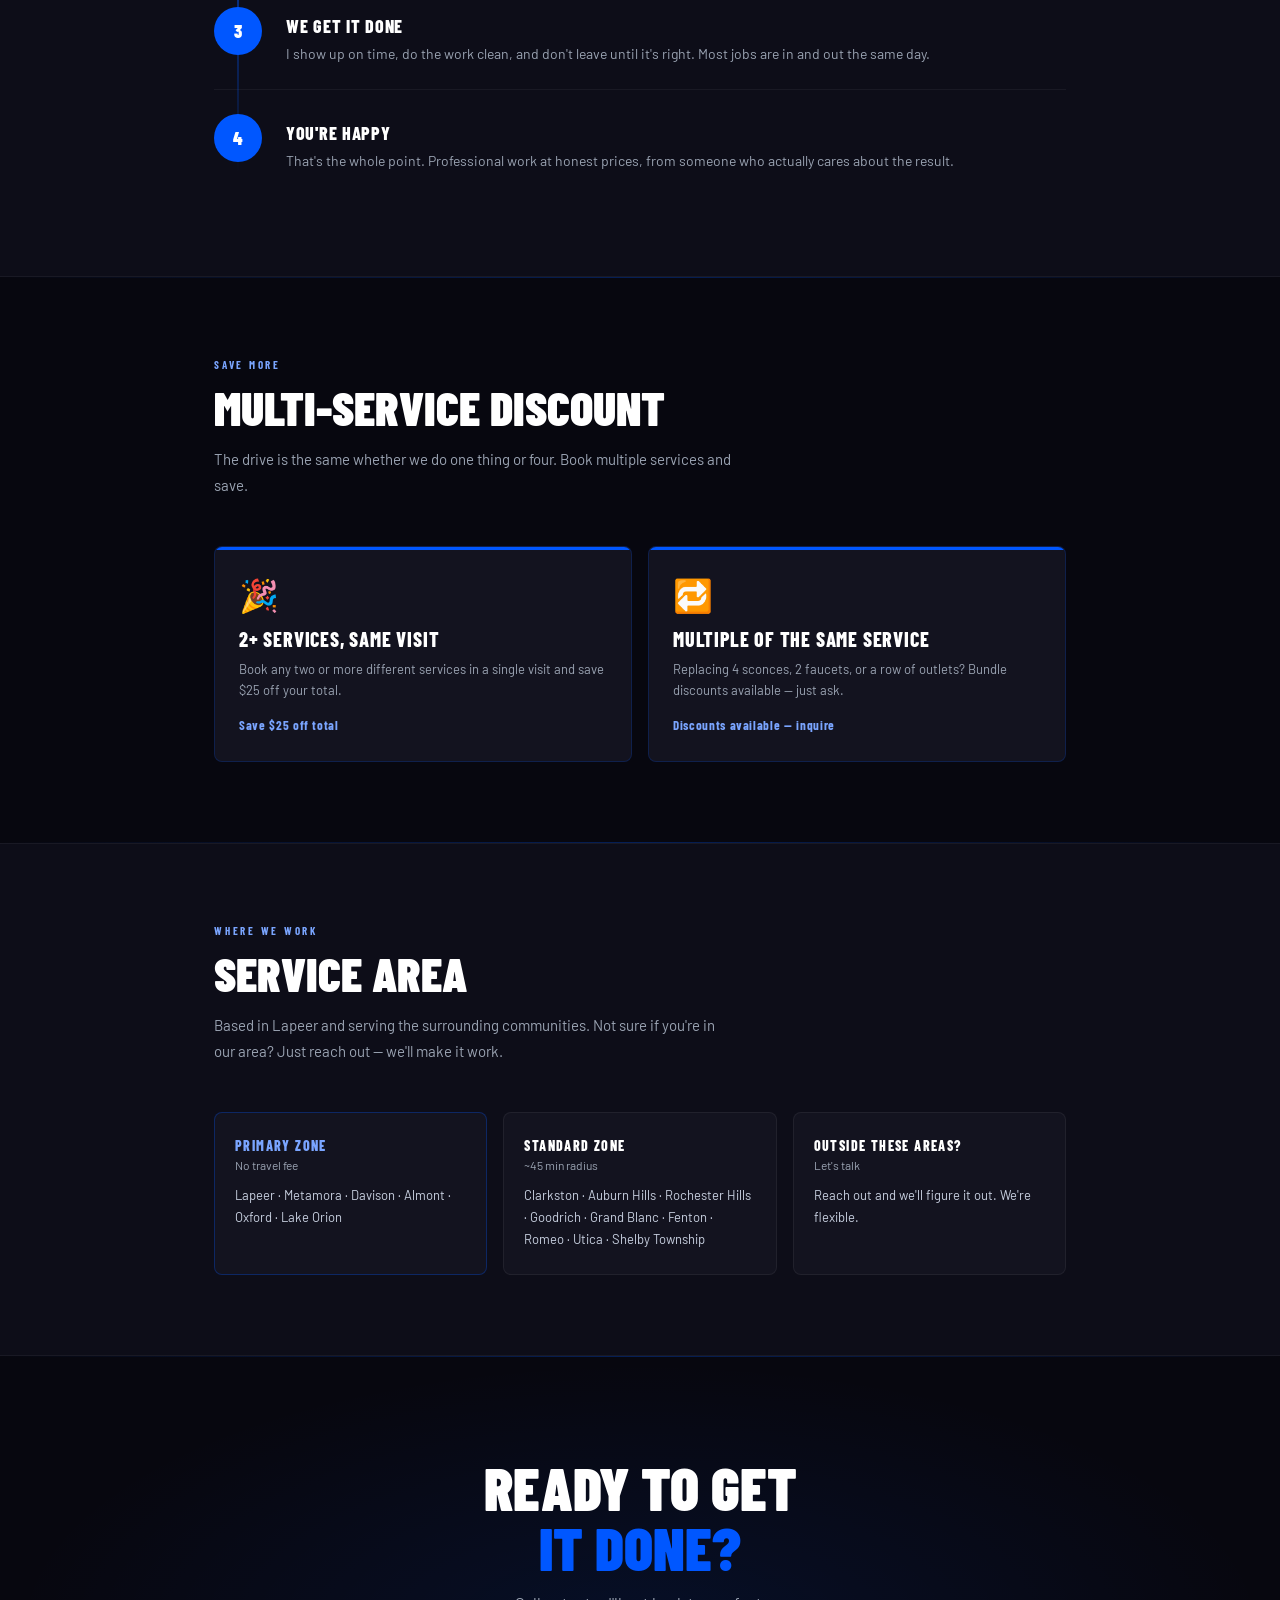
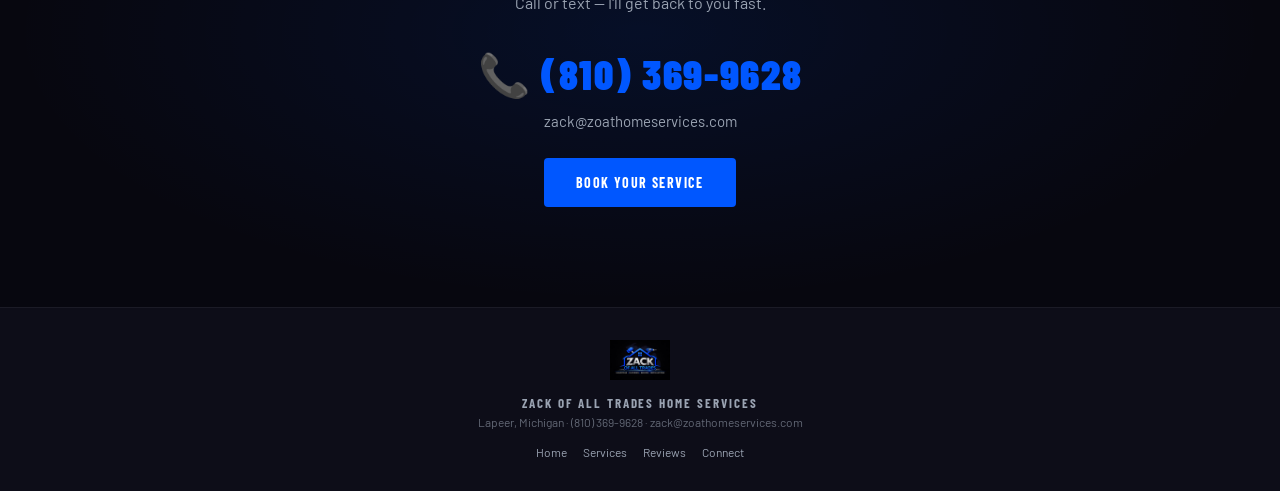
==== commit 2807cfce: "Rebuild site as standalone pages Splits the old single-page index.html into real standalone pages (h" ====
--- a/index.html
+++ b/index.html
@@ -3,674 +3,238 @@
 <head>
 <meta charset="UTF-8">
 <meta name="viewport" content="width=device-width, initial-scale=1.0">
-<meta name="description" content="Professional handyman services in Lapeer, Michigan. TV mounting, smart home installation, plumbing repairs, fixture swaps and more. Fast, reliable, done right.">
+<meta name="description" content="Zack of All Trades — handyman services in Lapeer, MI and surrounding towns. TV mounting, smart home installs, plumbing repairs, fixture swaps and more. Flat-rate pricing, free assessment.">
 <title>Zack of All Trades | Lapeer, MI Handyman Services</title>
 <link rel="preconnect" href="https://fonts.googleapis.com">
 <link href="https://fonts.googleapis.com/css2?family=Barlow+Condensed:wght@400;600;700;800;900&family=Barlow:wght@300;400;500&display=swap" rel="stylesheet">
-<style>
-  :root {
-    --cobalt: #0057FF;
-    --cobalt-dark: #0040CC;
-    --cobalt-glow: rgba(0,87,255,0.15);
-    --cobalt-border: rgba(0,87,255,0.3);
-    --black: #07070f;
-    --dark: #0d0d18;
-    --card: #13131f;
-    --card2: #1a1a28;
-    --silver: #c8d0e0;
-    --dim: #6b7280;
-    --white: #ffffff;
-    --amber: #FFB300;
-  }
-  * { margin:0; padding:0; box-sizing:border-box; }
-  html { scroll-behavior:smooth; }
-  body { background:var(--black); color:var(--white); font-family:"Barlow",sans-serif; overflow-x:hidden; }
-
-  /* NAV */
-  nav { position:fixed; top:0; left:0; right:0; z-index:100; background:rgba(7,7,15,0.95); backdrop-filter:blur(12px); border-bottom:1px solid var(--cobalt-border); display:flex; align-items:center; justify-content:space-between; padding:0 24px; height:60px; }
-  .nav-left { display:flex; align-items:center; gap:10px; }
-  .nav-logo { height:36px; width:auto; }
-  .nav-wordmark { font-family:"Barlow Condensed",sans-serif; font-weight:900; font-size:18px; letter-spacing:0.06em; text-transform:uppercase; color:var(--white); line-height:1; }
-  .nav-wordmark span { color:var(--cobalt); }
-  .nav-links { display:flex; gap:24px; align-items:center; }
-  .nav-links a { font-family:"Barlow Condensed",sans-serif; font-weight:700; font-size:12px; letter-spacing:0.15em; text-transform:uppercase; color:var(--dim); text-decoration:none; transition:color 0.2s; }
-  .nav-links a:hover { color:var(--white); }
-  .nav-cta { background:var(--cobalt); color:var(--white); font-family:"Barlow Condensed",sans-serif; font-weight:700; font-size:13px; letter-spacing:0.1em; text-transform:uppercase; padding:10px 20px; border-radius:4px; text-decoration:none; transition:background 0.2s; }
-  .nav-cta:hover { background:var(--cobalt-dark); }
-  .nav-toggle { display:none; background:none; border:none; color:var(--white); font-size:24px; cursor:pointer; padding:4px 8px; line-height:1; }
-  @media(max-width:640px) {
-    .nav-toggle { display:flex; order:2; }
-    .nav-cta { order:3; }
-    .nav-links { display:none; position:absolute; top:60px; left:0; right:0; flex-direction:column; gap:0; background:rgba(7,7,15,0.98); border-bottom:1px solid var(--cobalt-border); padding:8px 0; order:4; }
-    .nav-links.open { display:flex; }
-    .nav-links a { padding:14px 24px; width:100%; }
-  }
-
-  /* HERO */
-  .hero { min-height:100vh; display:flex; flex-direction:column; align-items:center; justify-content:center; text-align:center; padding:100px 24px 60px; position:relative; overflow:hidden; }
-  .hero-bg { position:absolute; inset:0; background:radial-gradient(ellipse 80% 60% at 50% 40%, rgba(0,87,255,0.12) 0%, transparent 70%), radial-gradient(ellipse 40% 40% at 20% 80%, rgba(0,87,255,0.06) 0%, transparent 60%); }
-  .hero-grid { position:absolute; inset:0; background-image:linear-gradient(rgba(0,87,255,0.04) 1px, transparent 1px),linear-gradient(90deg,rgba(0,87,255,0.04) 1px,transparent 1px); background-size:40px 40px; mask-image:radial-gradient(ellipse 80% 80% at 50% 50%,black 0%,transparent 100%); }
-  .hero-content { position:relative; z-index:2; max-width:700px; }
-  .hero-logo { width:90px; height:90px; object-fit:contain; margin-bottom:24px; filter:drop-shadow(0 0 24px rgba(0,87,255,0.5)); animation:float 4s ease-in-out infinite; }
-  @keyframes float { 0%,100%{transform:translateY(0)} 50%{transform:translateY(-8px)} }
-  .hero-badge { display:inline-block; background:var(--cobalt-glow); border:1px solid var(--cobalt-border); color:var(--cobalt); font-family:"Barlow Condensed",sans-serif; font-weight:700; font-size:11px; letter-spacing:0.2em; text-transform:uppercase; padding:6px 16px; border-radius:20px; margin-bottom:20px; }
-  .hero h1 { font-family:"Barlow Condensed",sans-serif; font-weight:900; font-size:clamp(42px,10vw,72px); line-height:0.95; letter-spacing:-0.01em; text-transform:uppercase; margin-bottom:8px; }
-  .hero h1 .blue { color:var(--cobalt); }
-  .hero-sub { font-family:"Barlow Condensed",sans-serif; font-weight:600; font-size:clamp(16px,4vw,22px); letter-spacing:0.15em; text-transform:uppercase; color:var(--silver); margin-bottom:20px; }
-  .hero-desc { font-size:16px; color:var(--dim); line-height:1.7; max-width:520px; margin:0 auto 36px; }
-  .hero-buttons { display:flex; gap:12px; justify-content:center; flex-wrap:wrap; }
-  .btn-primary { background:var(--cobalt); color:var(--white); font-family:"Barlow Condensed",sans-serif; font-weight:700; font-size:14px; letter-spacing:0.1em; text-transform:uppercase; padding:16px 32px; border-radius:4px; text-decoration:none; transition:all 0.2s; display:inline-flex; align-items:center; gap:8px; }
-  .btn-primary:hover { background:var(--cobalt-dark); transform:translateY(-2px); box-shadow:0 8px 24px rgba(0,87,255,0.4); }
-  .btn-secondary { background:transparent; color:var(--silver); font-family:"Barlow Condensed",sans-serif; font-weight:700; font-size:14px; letter-spacing:0.1em; text-transform:uppercase; padding:16px 32px; border-radius:4px; border:1px solid rgba(200,208,224,0.2); text-decoration:none; transition:all 0.2s; }
-  .btn-secondary:hover { border-color:var(--cobalt); color:var(--cobalt); }
-  .hero-trust { margin-top:48px; display:flex; gap:32px; justify-content:center; flex-wrap:wrap; }
-  .trust-item { display:flex; flex-direction:column; align-items:center; gap:4px; }
-  .trust-num { font-family:"Barlow Condensed",sans-serif; font-weight:900; font-size:28px; color:var(--cobalt); }
-  .trust-label { font-size:11px; letter-spacing:0.1em; text-transform:uppercase; color:var(--dim); }
-
-  /* MARQUEE */
-  .specialty-strip { background:var(--cobalt); padding:14px 24px; overflow:hidden; white-space:nowrap; }
-  .strip-inner { display:inline-flex; gap:48px; animation:marquee 25s linear infinite; }
-  @keyframes marquee { 0%{transform:translateX(0)} 100%{transform:translateX(-50%)} }
-  .strip-item { font-family:"Barlow Condensed",sans-serif; font-weight:700; font-size:13px; letter-spacing:0.15em; text-transform:uppercase; color:rgba(255,255,255,0.9); }
-  .strip-dot { color:rgba(255,255,255,0.4); }
-
-  /* SECTIONS */
-  .section { padding:80px 24px; max-width:900px; margin:0 auto; }
-  .section-label { font-family:"Barlow Condensed",sans-serif; font-weight:700; font-size:11px; letter-spacing:0.25em; text-transform:uppercase; color:var(--cobalt); margin-bottom:12px; }
-  .section-title { font-family:"Barlow Condensed",sans-serif; font-weight:900; font-size:clamp(32px,6vw,48px); text-transform:uppercase; line-height:1; margin-bottom:16px; }
-  .section-sub { font-size:15px; color:var(--dim); line-height:1.7; max-width:520px; margin-bottom:48px; }
-  .full-divider { height:1px; background:linear-gradient(to right,transparent,rgba(0,87,255,0.3),transparent); }
-  .alt-bg { background:var(--dark); border-top:1px solid rgba(255,255,255,0.05); border-bottom:1px solid rgba(255,255,255,0.05); }
-
-  /* LEAD SERVICES */
-  .lead-grid { display:grid; grid-template-columns:1fr 1fr; gap:16px; margin-bottom:48px; }
-  @media(max-width:600px) { .lead-grid { grid-template-columns:1fr; } }
-  .lead-card { background:var(--card); border:1px solid rgba(0,87,255,0.2); border-radius:8px; padding:28px 24px; position:relative; overflow:hidden; transition:all 0.2s; }
-  .lead-card::before { content:""; position:absolute; top:0; left:0; right:0; height:3px; background:var(--cobalt); }
-  .lead-card:hover { border-color:var(--cobalt); transform:translateY(-3px); box-shadow:0 12px 32px rgba(0,87,255,0.15); }
-  .lead-icon { font-size:32px; margin-bottom:12px; display:block; }
-  .lead-title { font-family:"Barlow Condensed",sans-serif; font-weight:800; font-size:20px; text-transform:uppercase; letter-spacing:0.04em; margin-bottom:8px; }
-  .lead-desc { font-size:13px; color:var(--dim); line-height:1.6; margin-bottom:16px; }
-  .lead-price { font-family:"Barlow Condensed",sans-serif; font-weight:700; font-size:13px; color:var(--cobalt); letter-spacing:0.05em; }
-
-  /* SERVICE GRID */
-  .service-grid { display:grid; grid-template-columns:repeat(auto-fill,minmax(200px,1fr)); gap:12px; }
-  .service-card { background:var(--card); border:1px solid rgba(255,255,255,0.06); border-radius:6px; padding:20px 18px; transition:all 0.2s; }
-  .service-card:hover { border-color:var(--cobalt-border); background:var(--card2); }
-  .service-card-icon { font-size:22px; margin-bottom:10px; display:block; }
-  .service-card-title { font-family:"Barlow Condensed",sans-serif; font-weight:700; font-size:15px; text-transform:uppercase; letter-spacing:0.04em; margin-bottom:4px; }
-  .service-card-desc { font-size:12px; color:var(--dim); line-height:1.5; }
-
-  /* HOW IT WORKS */
-  .steps { display:flex; flex-direction:column; gap:0; position:relative; }
-  .steps::before { content:""; position:absolute; left:23px; top:24px; bottom:24px; width:2px; background:linear-gradient(to bottom,var(--cobalt),transparent); }
-  .step { display:flex; gap:24px; align-items:flex-start; padding:24px 0; border-bottom:1px solid rgba(255,255,255,0.05); }
-  .step:last-child { border-bottom:none; }
-  .step-num { width:48px; height:48px; border-radius:50%; background:var(--cobalt); display:flex; align-items:center; justify-content:center; font-family:"Barlow Condensed",sans-serif; font-weight:900; font-size:18px; flex-shrink:0; position:relative; z-index:1; }
-  .step-content { padding-top:8px; }
-  .step-title { font-family:"Barlow Condensed",sans-serif; font-weight:800; font-size:18px; text-transform:uppercase; letter-spacing:0.04em; margin-bottom:6px; }
-  .step-desc { font-size:14px; color:var(--dim); line-height:1.6; }
-
-  /* DISCOUNT */
-  .discount-grid { display:grid; grid-template-columns:1fr 1fr; gap:16px; }
-  @media(max-width:600px) { .discount-grid { grid-template-columns:1fr; } }
-
-  /* ZONE GRID */
-  .zone-grid { display:grid; grid-template-columns:repeat(auto-fill,minmax(220px,1fr)); gap:16px; margin-top:32px; }
-  .zone-card { background:var(--card); border-radius:8px; padding:24px 20px; border:1px solid rgba(255,255,255,0.06); }
-  .zone-card.primary { border-color:var(--cobalt-border); }
-  .zone-title { font-family:"Barlow Condensed",sans-serif; font-weight:800; font-size:14px; text-transform:uppercase; letter-spacing:0.1em; margin-bottom:4px; }
-  .zone-card.primary .zone-title { color:var(--cobalt); }
-  .zone-fee { font-size:12px; color:var(--dim); margin-bottom:12px; }
-  .zone-towns { font-size:13px; color:var(--silver); line-height:1.7; }
-
-  /* REVIEWS */
-  .reviews-grid { display:grid; grid-template-columns:repeat(auto-fill,minmax(260px,1fr)); gap:16px; margin-bottom:32px; }
-  .review-card { background:var(--card); border:1px solid rgba(255,255,255,0.06); border-radius:8px; padding:24px; }
-  .review-stars { color:var(--amber); font-size:14px; margin-bottom:8px; }
-  .review-text { font-size:13px; color:var(--silver); line-height:1.6; margin-bottom:12px; font-style:italic; }
-  .review-author { font-family:"Barlow Condensed",sans-serif; font-weight:700; font-size:12px; letter-spacing:0.1em; text-transform:uppercase; color:var(--dim); }
-  .review-cta { text-align:center; margin-top:32px; }
-
-  /* BLOG */
-  .blog-grid { display:grid; grid-template-columns:repeat(auto-fill,minmax(280px,1fr)); gap:20px; }
-  .blog-card { background:var(--card); border:1px solid rgba(255,255,255,0.06); border-radius:8px; overflow:hidden; transition:all 0.2s; text-decoration:none; color:inherit; display:block; }
-  .blog-card:hover { border-color:var(--cobalt-border); transform:translateY(-3px); }
-  .blog-card-tag { background:var(--cobalt); font-family:"Barlow Condensed",sans-serif; font-weight:700; font-size:10px; letter-spacing:0.2em; text-transform:uppercase; padding:4px 12px; display:inline-block; }
-  .blog-card-body { padding:20px; }
-  .blog-card-title { font-family:"Barlow Condensed",sans-serif; font-weight:800; font-size:18px; text-transform:uppercase; margin-bottom:8px; line-height:1.2; }
-  .blog-card-excerpt { font-size:13px; color:var(--dim); line-height:1.6; margin-bottom:12px; }
-  .blog-card-meta { font-size:11px; color:var(--dim); letter-spacing:0.05em; }
-
-  /* CONTACT FORM */
-  .contact-grid { display:grid; grid-template-columns:1fr 1fr; gap:48px; }
-  @media(max-width:640px) { .contact-grid { grid-template-columns:1fr; } }
-  .contact-info { display:flex; flex-direction:column; gap:20px; }
-  .contact-item { display:flex; align-items:center; gap:12px; }
-  .contact-icon { width:40px; height:40px; background:var(--cobalt-glow); border:1px solid var(--cobalt-border); border-radius:8px; display:flex; align-items:center; justify-content:center; font-size:18px; flex-shrink:0; }
-  .contact-item-text a { color:var(--silver); text-decoration:none; font-size:14px; }
-  .contact-item-text a:hover { color:var(--cobalt); }
-  .contact-item-label { font-size:11px; color:var(--dim); letter-spacing:0.1em; text-transform:uppercase; margin-bottom:2px; }
-  .form { display:flex; flex-direction:column; gap:14px; }
-  .form-row { display:grid; grid-template-columns:1fr 1fr; gap:14px; }
-  @media(max-width:480px) { .form-row { grid-template-columns:1fr; } }
-  .form input, .form textarea, .form select { background:var(--card); border:1px solid rgba(255,255,255,0.1); border-radius:6px; padding:12px 16px; color:var(--white); font-family:"Barlow",sans-serif; font-size:14px; width:100%; transition:border-color 0.2s; outline:none; }
-  .form input:focus, .form textarea:focus, .form select:focus { border-color:var(--cobalt); }
-  .form input::placeholder, .form textarea::placeholder { color:var(--dim); }
-  .form textarea { resize:vertical; min-height:120px; }
-  .form select option { background:var(--dark); }
-  .form-submit { background:var(--cobalt); color:var(--white); font-family:"Barlow Condensed",sans-serif; font-weight:700; font-size:14px; letter-spacing:0.1em; text-transform:uppercase; padding:16px 32px; border-radius:4px; border:none; cursor:pointer; transition:all 0.2s; width:100%; }
-  .form-submit:hover { background:var(--cobalt-dark); transform:translateY(-1px); }
-  .form-success { display:none; background:rgba(26,122,74,0.1); border:1px solid rgba(26,122,74,0.3); border-radius:6px; padding:16px; color:#4ade80; font-size:14px; text-align:center; }
-
-  /* CONNECT PAGE */
-  .connect-grid { display:grid; grid-template-columns:repeat(auto-fill,minmax(200px,1fr)); gap:16px; max-width:700px; margin:0 auto; }
-  .connect-card { background:var(--card); border:1px solid rgba(255,255,255,0.06); border-radius:8px; padding:24px 20px; text-align:center; text-decoration:none; color:inherit; transition:all 0.2s; display:block; }
-  .connect-card:hover { border-color:var(--cobalt-border); transform:translateY(-3px); }
-  .connect-card-icon { font-size:32px; margin-bottom:12px; display:block; }
-  .connect-card-title { font-family:"Barlow Condensed",sans-serif; font-weight:800; font-size:16px; text-transform:uppercase; letter-spacing:0.06em; margin-bottom:4px; }
-  .connect-card-desc { font-size:12px; color:var(--dim); }
-
-  /* CTA */
-  .cta-section { text-align:center; padding:100px 24px; position:relative; overflow:hidden; }
-  .cta-bg { position:absolute; inset:0; background:radial-gradient(ellipse 70% 70% at 50% 50%,rgba(0,87,255,0.1) 0%,transparent 70%); }
-  .cta-section h2 { font-family:"Barlow Condensed",sans-serif; font-weight:900; font-size:clamp(36px,8vw,60px); text-transform:uppercase; line-height:1; margin-bottom:16px; position:relative; z-index:1; }
-  .cta-section p { font-size:16px; color:var(--dim); margin-bottom:36px; position:relative; z-index:1; }
-  .cta-contact { position:relative; z-index:1; display:flex; flex-direction:column; align-items:center; gap:12px; }
-  .cta-phone { font-family:"Barlow Condensed",sans-serif; font-weight:900; font-size:clamp(28px,6vw,42px); color:var(--cobalt); text-decoration:none; letter-spacing:0.04em; transition:color 0.2s; }
-  .cta-phone:hover { color:var(--white); }
-  .cta-email { font-size:15px; color:var(--dim); text-decoration:none; }
-  .cta-email:hover { color:var(--silver); }
-
-  /* FOOTER */
-  footer { background:var(--dark); border-top:1px solid rgba(255,255,255,0.06); padding:32px 24px; text-align:center; }
-  .footer-logo { height:40px; margin-bottom:12px; }
-  .footer-name { font-family:"Barlow Condensed",sans-serif; font-weight:700; font-size:13px; letter-spacing:0.15em; text-transform:uppercase; color:var(--dim); margin-bottom:4px; }
-  .footer-loc { font-size:12px; color:var(--dim); opacity:0.6; }
-
-  /* PAGE SYSTEM */
-  .page { display:none; }
-  .page.active { display:block; }
-
-  /* FADE IN */
-  .fade-in { opacity:1; transform:none; }
-.fade-in.visible { opacity:1; transform:none; }
-</style>
+<link rel="stylesheet" href="/styles.css">
 </head>
 <body>
 
+<!-- ═══════ SITE NAV — same on every page. To add/remove a link, copy this
+     block's change to each page (index, services, reviews, connect). ═══════ -->
 <nav>
-  <div class="nav-left">
-    <img src="[data-uri]" alt="ZoAT Logo" class="nav-logo">
+  <a href="/" class="nav-left">
+    <img src="/assets/logo.jpg" alt="Zack of All Trades logo" class="nav-logo">
     <div class="nav-wordmark">Zack of All <span>Trades</span></div>
-  </div>
+  </a>
   <button class="nav-toggle" onclick="toggleNav()" aria-label="Menu">☰</button>
   <div class="nav-links">
-    <a href="javascript:void(0)" onclick="showPage('home')">Home</a>
-    <a href="javascript:void(0)" onclick="showPage('services')">Services</a>
-    <a href="javascript:void(0)" onclick="showPage('blog')">Blog</a>
-    <a href="javascript:void(0)" onclick="showPage('reviews')">Reviews</a>
-    <a href="javascript:void(0)" onclick="showPage('connect')">Connect</a>
-    <a href="javascript:void(0)" onclick="showPage('contact')">Contact</a>
-  </div>
-  <a href="tel:8103699628" class="nav-cta">📞 Call Now</a>
+    <a href="/" class="active">Home</a>
+    <a href="/services/">Services</a>
+    <a href="/reviews/">Reviews</a>
+    <a href="/connect/">Connect</a>
+  </div>
+  <a href="tel:8103699628" class="nav-cta"><span class="nav-cta-icon" aria-hidden="true">📞</span><span class="nav-cta-text">Call<br>Now</span></a>
 </nav>
 
-<!-- ═══════════════ HOME PAGE ═══════════════ -->
-<div id="page-home" class="page active">
-
-  <div class="hero">
-    <div class="hero-bg"></div>
-    <div class="hero-grid"></div>
-    <div class="hero-content">
-      <div class="hero-badge">📍 Lapeer, Michigan</div>
-      <img src="[data-uri]" alt="ZoAT" class="hero-logo">
-      <h1>Zack of<br><span class="blue">All Trades</span></h1>
-      <div class="hero-sub">Home Services · Done Right</div>
-      <p class="hero-desc">Professional handyman services in Lapeer and surr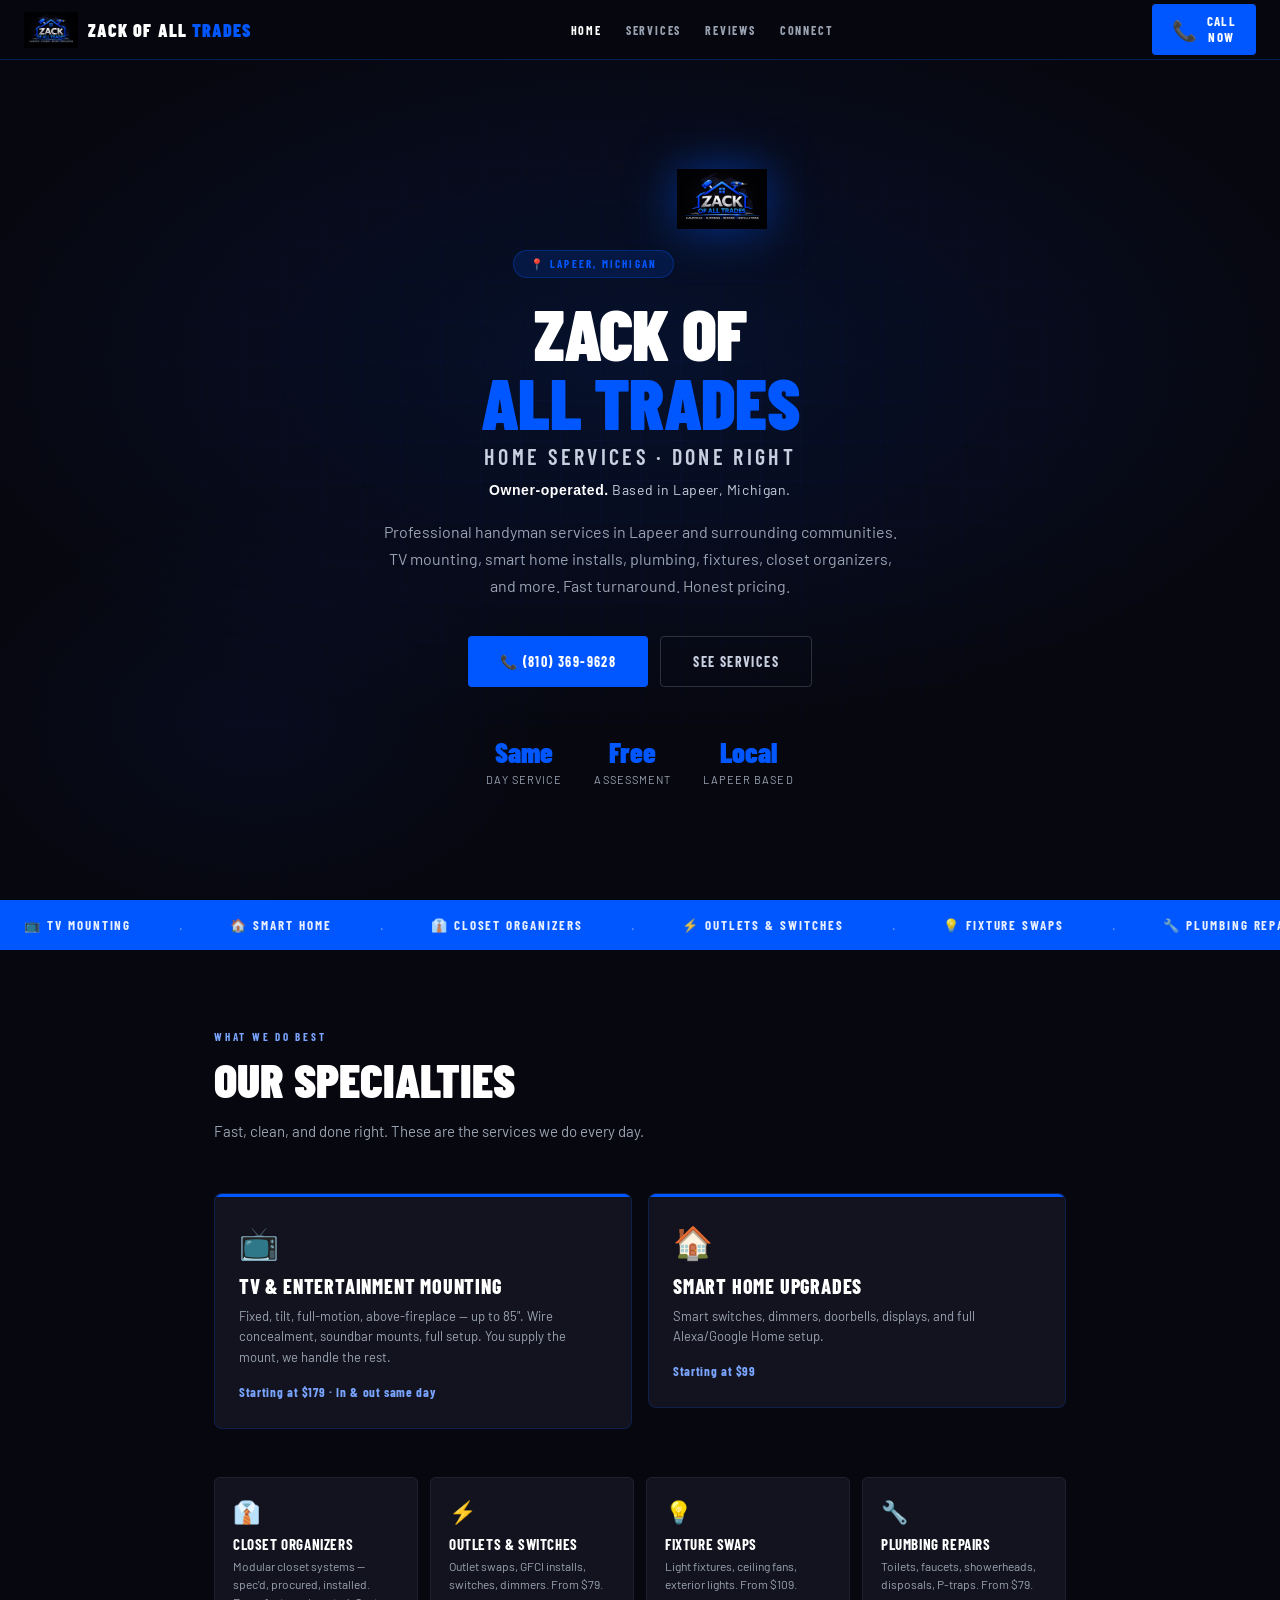
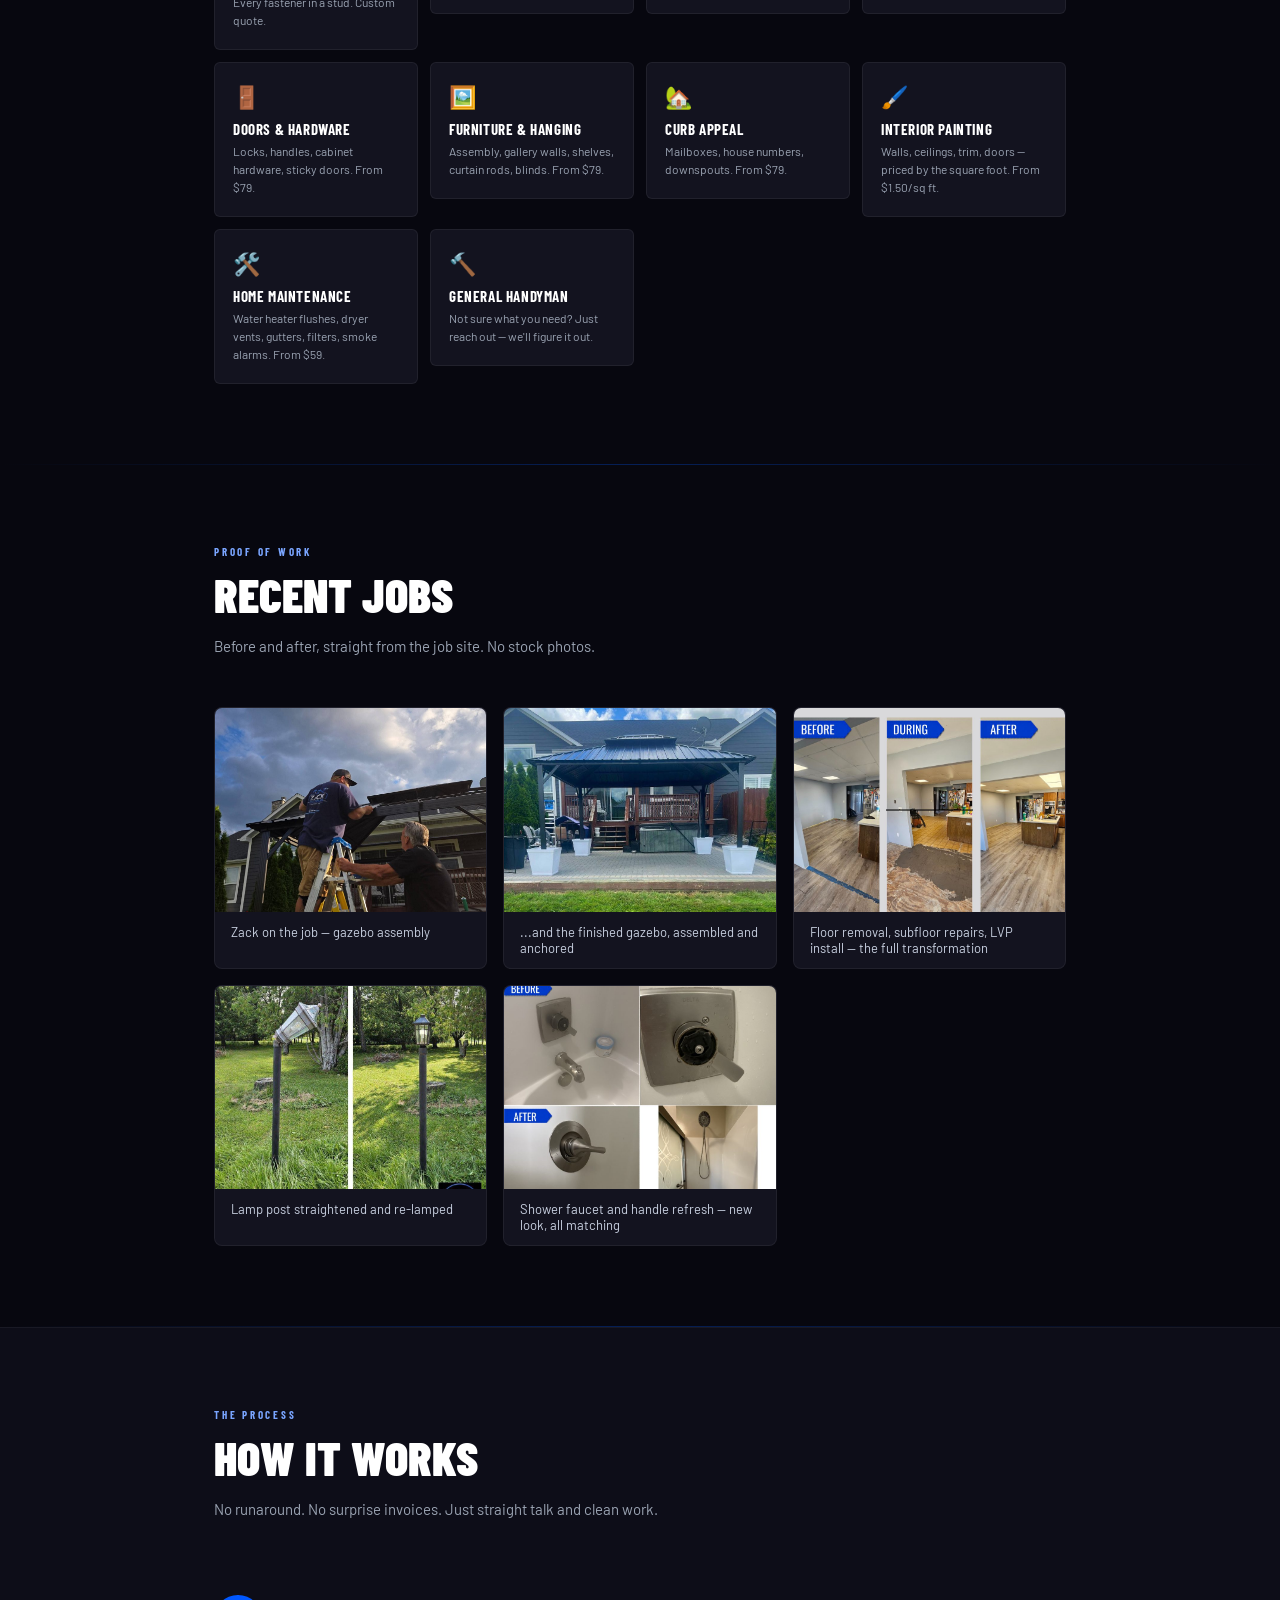
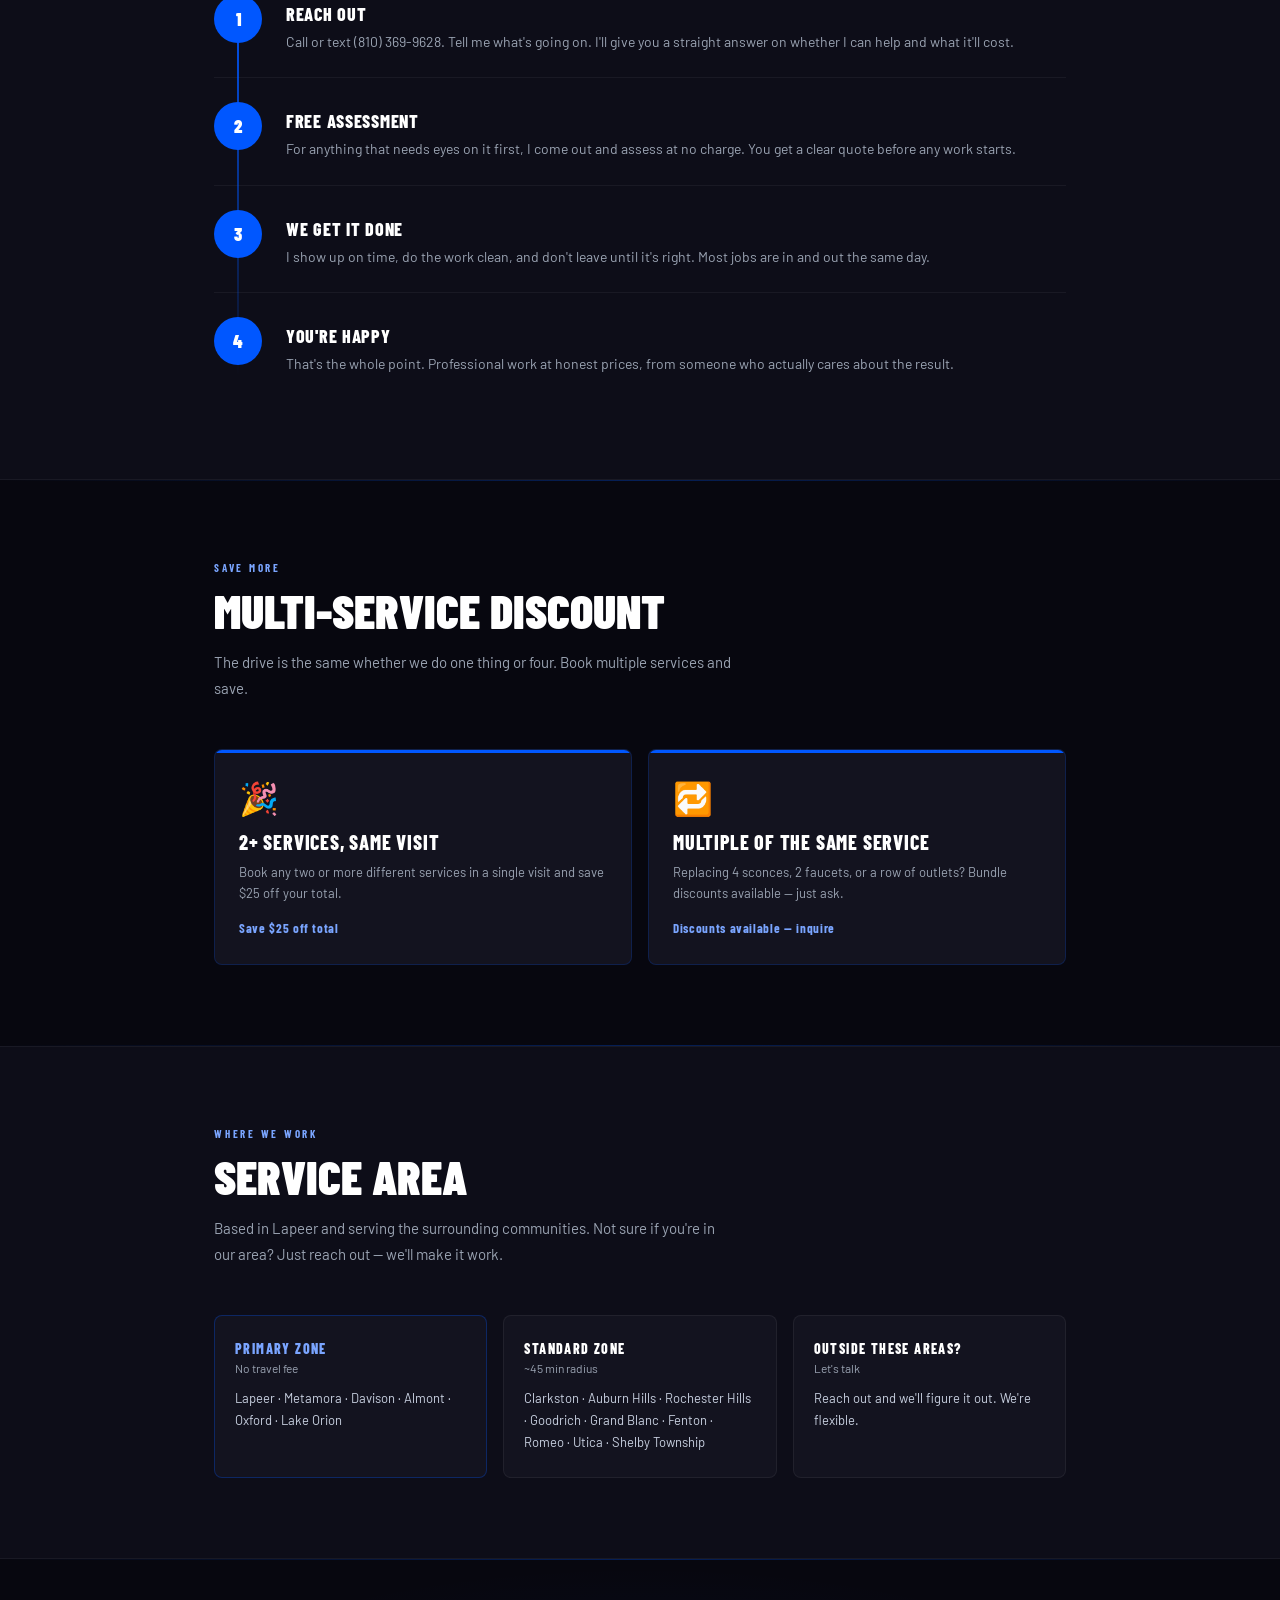
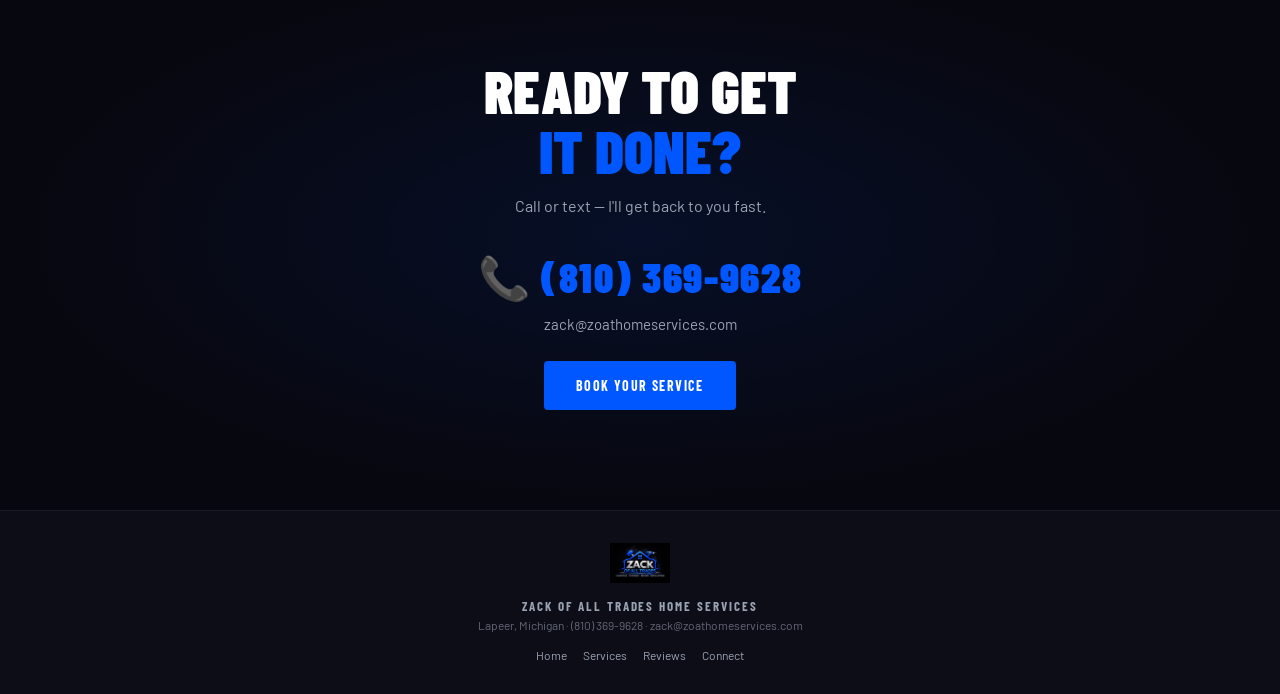
==== commit b80b6481: "Add closet, painting and home maintenance services; link home tiles to services - Home: add Closet O" ====
--- a/index.html
+++ b/index.html
@@ -41,7 +41,7 @@
          are both true. Add more here when it's true, e.g.:
          "Licensed & insured · 10 years in the trade" -->
     <p class="cred-line"><strong>Owner-operated.</strong> Based in Lapeer, Michigan.</p>
-    <p class="hero-desc">Professional handyman services in Lapeer and surrounding communities. TV mounting, smart home installs, plumbing, fixtures, and more. Fast turnaround. Honest pricing.</p>
+    <p class="hero-desc">Professional handyman services in Lapeer and surrounding communities. TV mounting, smart home installs, plumbing, fixtures, closet organizers, and more. Fast turnaround. Honest pricing.</p>
     <div class="hero-buttons">
       <a href="tel:8103699628" class="btn-primary">📞 (810) 369-9628</a>
       <a href="/services/" class="btn-secondary">See Services</a>
@@ -59,20 +59,26 @@
   <div class="strip-inner">
     <span class="strip-item">📺 TV Mounting</span><span class="strip-dot">·</span>
     <span class="strip-item">🏠 Smart Home</span><span class="strip-dot">·</span>
+    <span class="strip-item">👔 Closet Organizers</span><span class="strip-dot">·</span>
     <span class="strip-item">⚡ Outlets &amp; Switches</span><span class="strip-dot">·</span>
     <span class="strip-item">💡 Fixture Swaps</span><span class="strip-dot">·</span>
     <span class="strip-item">🔧 Plumbing Repairs</span><span class="strip-dot">·</span>
     <span class="strip-item">🚪 Doors &amp; Hardware</span><span class="strip-dot">·</span>
     <span class="strip-item">🖼️ Furniture &amp; Hanging</span><span class="strip-dot">·</span>
     <span class="strip-item">🏡 Curb Appeal</span><span class="strip-dot">·</span>
+    <span class="strip-item">🖌️ Interior Painting</span><span class="strip-dot">·</span>
+    <span class="strip-item">🛠️ Home Maintenance</span><span class="strip-dot">·</span>
     <span class="strip-item">📺 TV Mounting</span><span class="strip-dot">·</span>
     <span class="strip-item">🏠 Smart Home</span><span class="strip-dot">·</span>
+    <span class="strip-item">👔 Closet Organizers</span><span class="strip-dot">·</span>
     <span class="strip-item">⚡ Outlets &amp; Switches</span><span class="strip-dot">·</span>
     <span class="strip-item">💡 Fixture Swaps</span><span class="strip-dot">·</span>
     <span class="strip-item">🔧 Plumbing Repairs</span><span class="strip-dot">·</span>
     <span class="strip-item">🚪 Doors &amp; Hardware</span><span class="strip-dot">·</span>
     <span class="strip-item">🖼️ Furniture &amp; Hanging</span><span class="strip-dot">·</span>
     <span class="strip-item">🏡 Curb Appeal</span><span class="strip-dot">·</span>
+    <span class="strip-item">🖌️ Interior Painting</span><span class="strip-dot">·</span>
+    <span class="strip-item">🛠️ Home Maintenance</span><span class="strip-dot">·</span>
   </div>
 </div>
 
@@ -84,27 +90,34 @@
   <h2 class="section-title">Our Specialties</h2>
   <p class="section-sub">Fast, clean, and done right. These are the services we do every day.</p>
   <div class="lead-grid">
+    <a class="tile-link" href="/services/#tv-mounting">
     <div class="lead-card">
       <span class="lead-icon">📺</span>
       <div class="lead-title">TV &amp; Entertainment Mounting</div>
       <p class="lead-desc">Fixed, tilt, full-motion, above-fireplace — up to 85". Wire concealment, soundbar mounts, full setup. You supply the mount, we handle the rest.</p>
       <div class="lead-price">Starting at $179 · In &amp; out same day</div>
     </div>
+    </a>
+    <a class="tile-link" href="/services/#smart-home">
     <div class="lead-card">
       <span class="lead-icon">🏠</span>
       <div class="lead-title">Smart Home Upgrades</div>
-      <p class="lead-desc">Smart switches, dimmers, doorbells, displays, and full Alexa/Google Home setup. Packages available for any size home.</p>
-      <div class="lead-price">Starting at $99 · Packages from $249</div>
-    </div>
+      <p class="lead-desc">Smart switches, dimmers, doorbells, displays, and full Alexa/Google Home setup.</p>
+      <div class="lead-price">Starting at $99</div>
+    </div>
+    </a>
   </div>
   <div class="service-grid">
-    <div class="service-card"><span class="service-card-icon">⚡</span><div class="service-card-title">Outlets &amp; Switches</div><div class="service-card-desc">Outlet swaps, GFCI installs, switches, dimmers. From $79.</div></div>
-    <div class="service-card"><span class="service-card-icon">💡</span><div class="service-card-title">Fixture Swaps</div><div class="service-card-desc">Light fixtures, ceiling fans, exterior lights. From $109.</div></div>
-    <div class="service-card"><span class="service-card-icon">🔧</span><div class="service-card-title">Plumbing Repairs</div><div class="service-card-desc">Toilets, faucets, showerheads, disposals, P-traps. From $79.</div></div>
-    <div class="service-card"><span class="service-card-icon">🚪</span><div class="service-card-title">Doors &amp; Hardware</div><div class="service-card-desc">Locks, handles, cabinet hardware, sticky doors. From $79.</div></div>
-    <div class="service-card"><span class="service-card-icon">🖼️</span><div class="service-card-title">Furniture &amp; Hanging</div><div class="service-card-desc">Assembly, gallery walls, shelves, curtain rods, blinds. From $79.</div></div>
-    <div class="service-card"><span class="service-card-icon">🏡</span><div class="service-card-title">Curb Appeal</div><div class="service-card-desc">Mailboxes, house numbers, downspouts. From $79.</div></div>
-    <div class="service-card"><span class="service-card-icon">🔨</span><div class="service-card-title">General Handyman</div><div class="service-card-desc">Not sure what you need? Just reach out — we'll figure it out.</div></div>
+    <a class="tile-link" href="/services/#closet-organization"><div class="service-card"><span class="service-card-icon">👔</span><div class="service-card-title">Closet Organizers</div><div class="service-card-desc">Modular closet systems — spec'd, procured, installed. Every fastener in a stud. Custom quote.</div></div></a>
+    <a class="tile-link" href="/services/#outlets-switches"><div class="service-card"><span class="service-card-icon">⚡</span><div class="service-card-title">Outlets &amp; Switches</div><div class="service-card-desc">Outlet swaps, GFCI installs, switches, dimmers. From $79.</div></div></a>
+    <a class="tile-link" href="/services/#fixture-swaps"><div class="service-card"><span class="service-card-icon">💡</span><div class="service-card-title">Fixture Swaps</div><div class="service-card-desc">Light fixtures, ceiling fans, exterior lights. From $109.</div></div></a>
+    <a class="tile-link" href="/services/#plumbing-repairs"><div class="service-card"><span class="service-card-icon">🔧</span><div class="service-card-title">Plumbing Repairs</div><div class="service-card-desc">Toilets, faucets, showerheads, disposals, P-traps. From $79.</div></div></a>
+    <a class="tile-link" href="/services/#doors-hardware"><div class="service-card"><span class="service-card-icon">🚪</span><div class="service-card-title">Doors &amp; Hardware</div><div class="service-card-desc">Locks, handles, cabinet hardware, sticky doors. From $79.</div></div></a>
+    <a class="tile-link" href="/services/#furniture-hanging"><div class="service-card"><span class="service-card-icon">🖼️</span><div class="service-card-title">Furniture &amp; Hanging</div><div class="service-card-desc">Assembly, gallery walls, shelves, curtain rods, blinds. From $79.</div></div></a>
+    <a class="tile-link" href="/services/#curb-appeal"><div class="service-card"><span class="service-card-icon">🏡</span><div class="service-card-title">Curb Appeal</div><div class="service-card-desc">Mailboxes, house numbers, downspouts. From $79.</div></div></a>
+    <a class="tile-link" href="/services/#interior-painting"><div class="service-card"><span class="service-card-icon">🖌️</span><div class="service-card-title">Interior Painting</div><div class="service-card-desc">Walls, ceilings, trim, doors — priced by the square foot. From $1.50/sq ft.</div></div></a>
+    <a class="tile-link" href="/services/#home-maintenance"><div class="service-card"><span class="service-card-icon">🛠️</span><div class="service-card-title">Home Maintenance</div><div class="service-card-desc">Water heater flushes, dryer vents, gutters, filters, smoke alarms. From $59.</div></div></a>
+    <a class="tile-link" href="/connect/"><div class="service-card"><span class="service-card-icon">🔨</span><div class="service-card-title">General Handyman</div><div class="service-card-desc">Not sure what you need? Just reach out — we'll figure it out.</div></div></a>
   </div>
 </div>
 
--- a/styles.css
+++ b/styles.css
@@ -227,3 +227,5 @@
 .footer-nav { margin-top:16px; display:flex; gap:16px; justify-content:center; flex-wrap:wrap; }
 .footer-nav a { font-size:12px; color:var(--dim); text-decoration:none; }
 .footer-nav a:hover { color:var(--white); }
+
+.tile-link{display:block;color:inherit;text-decoration:none}
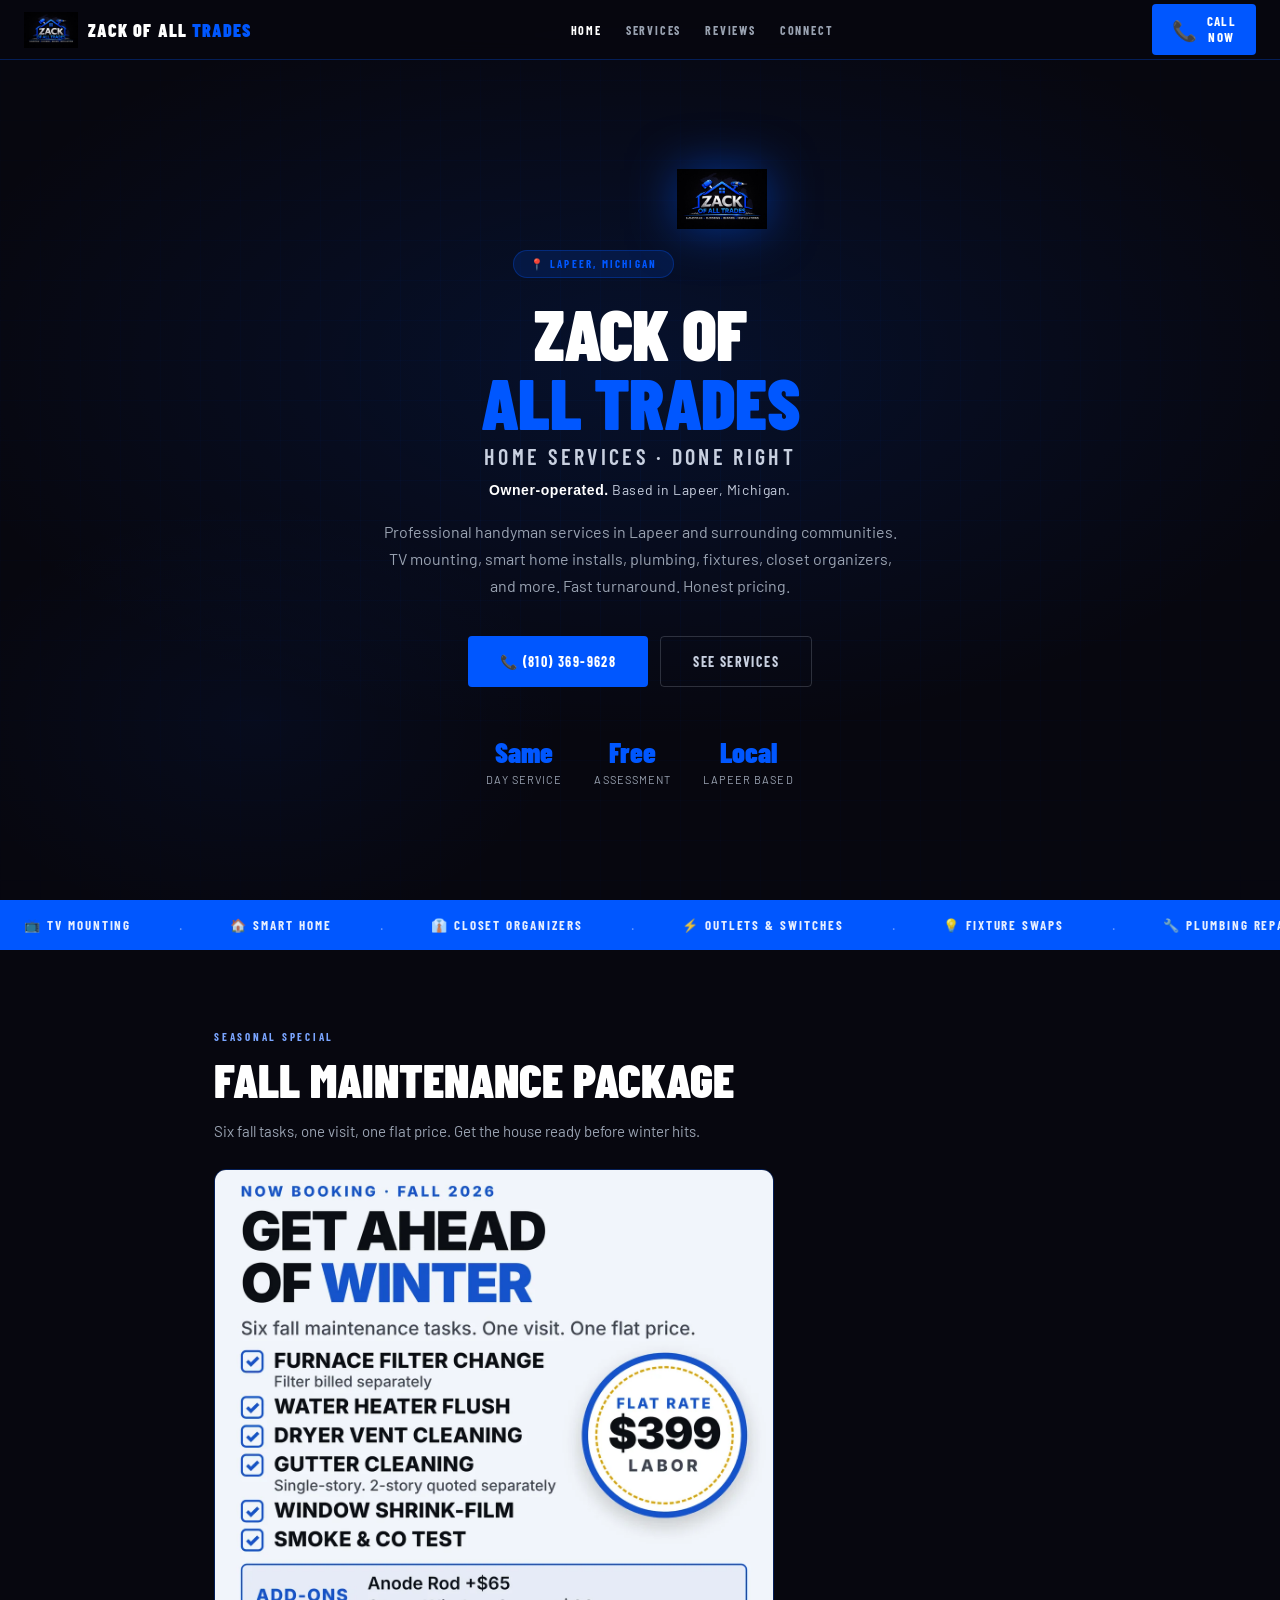
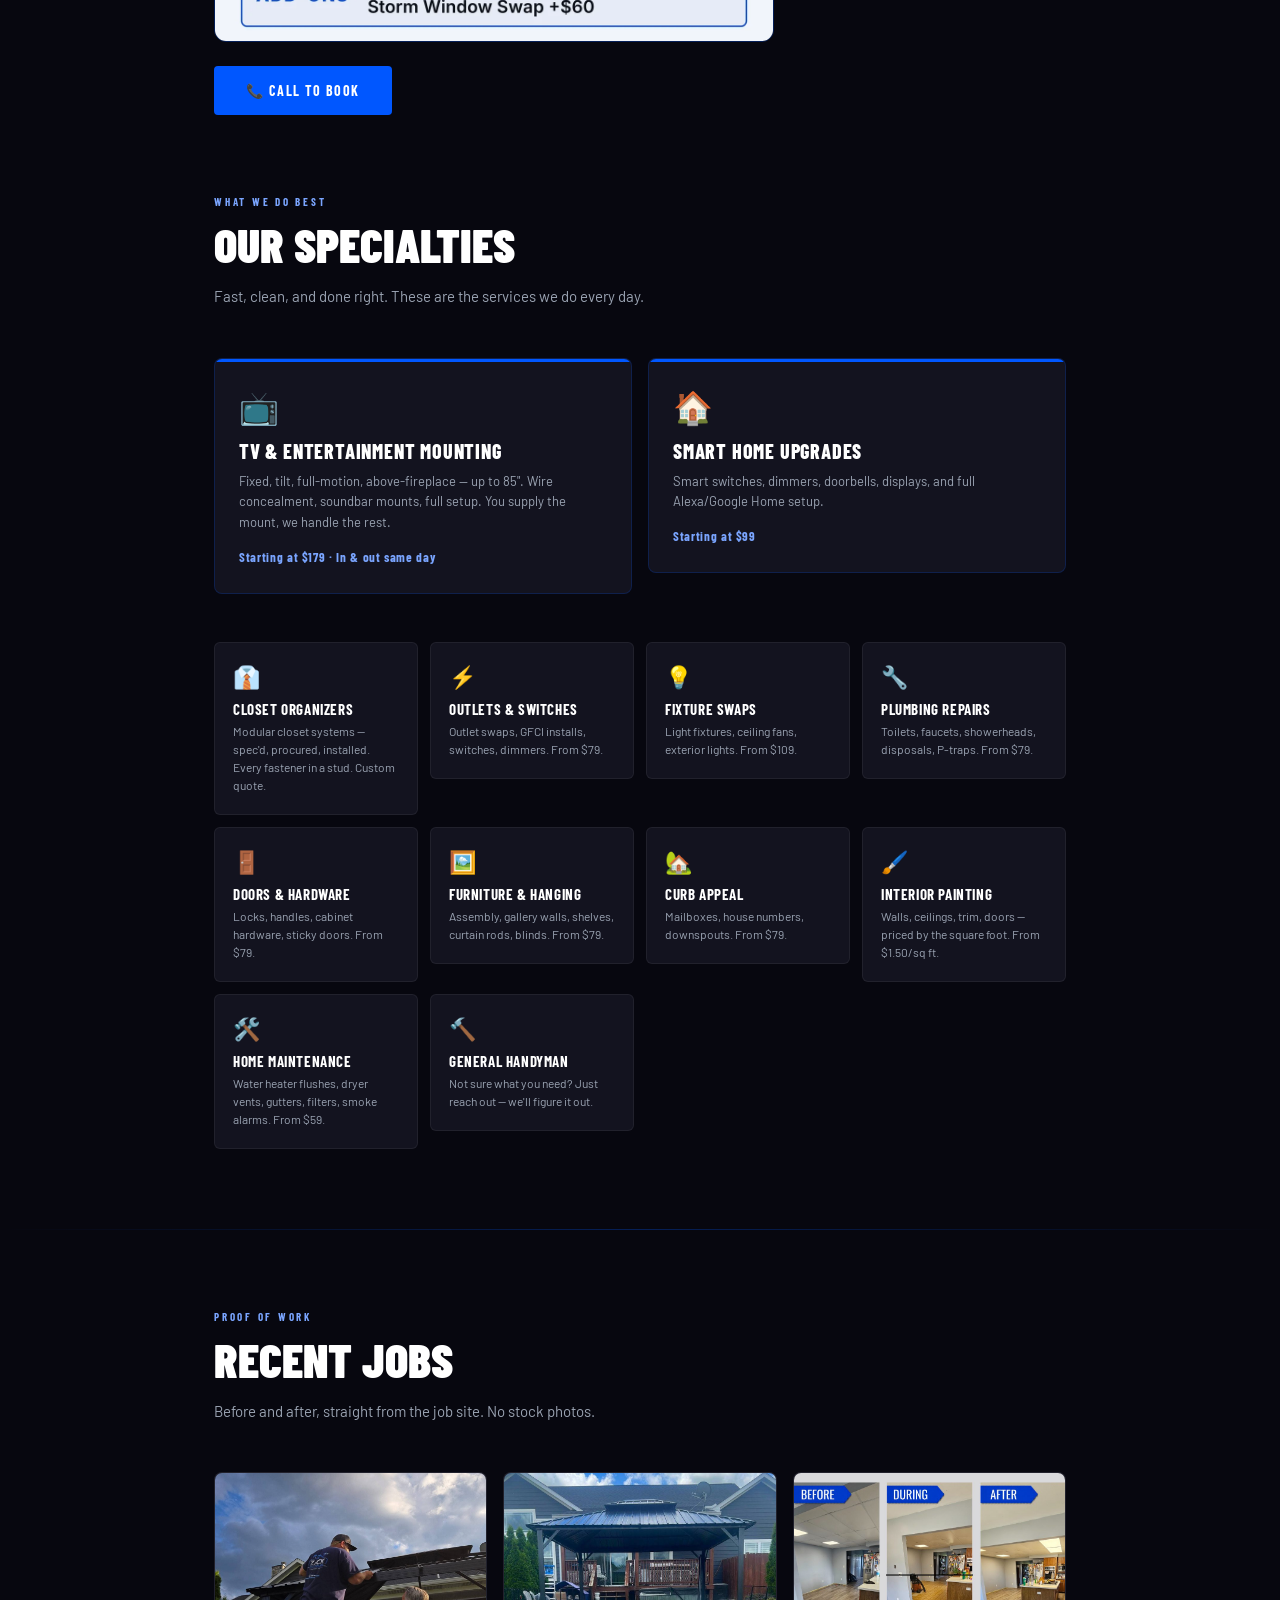
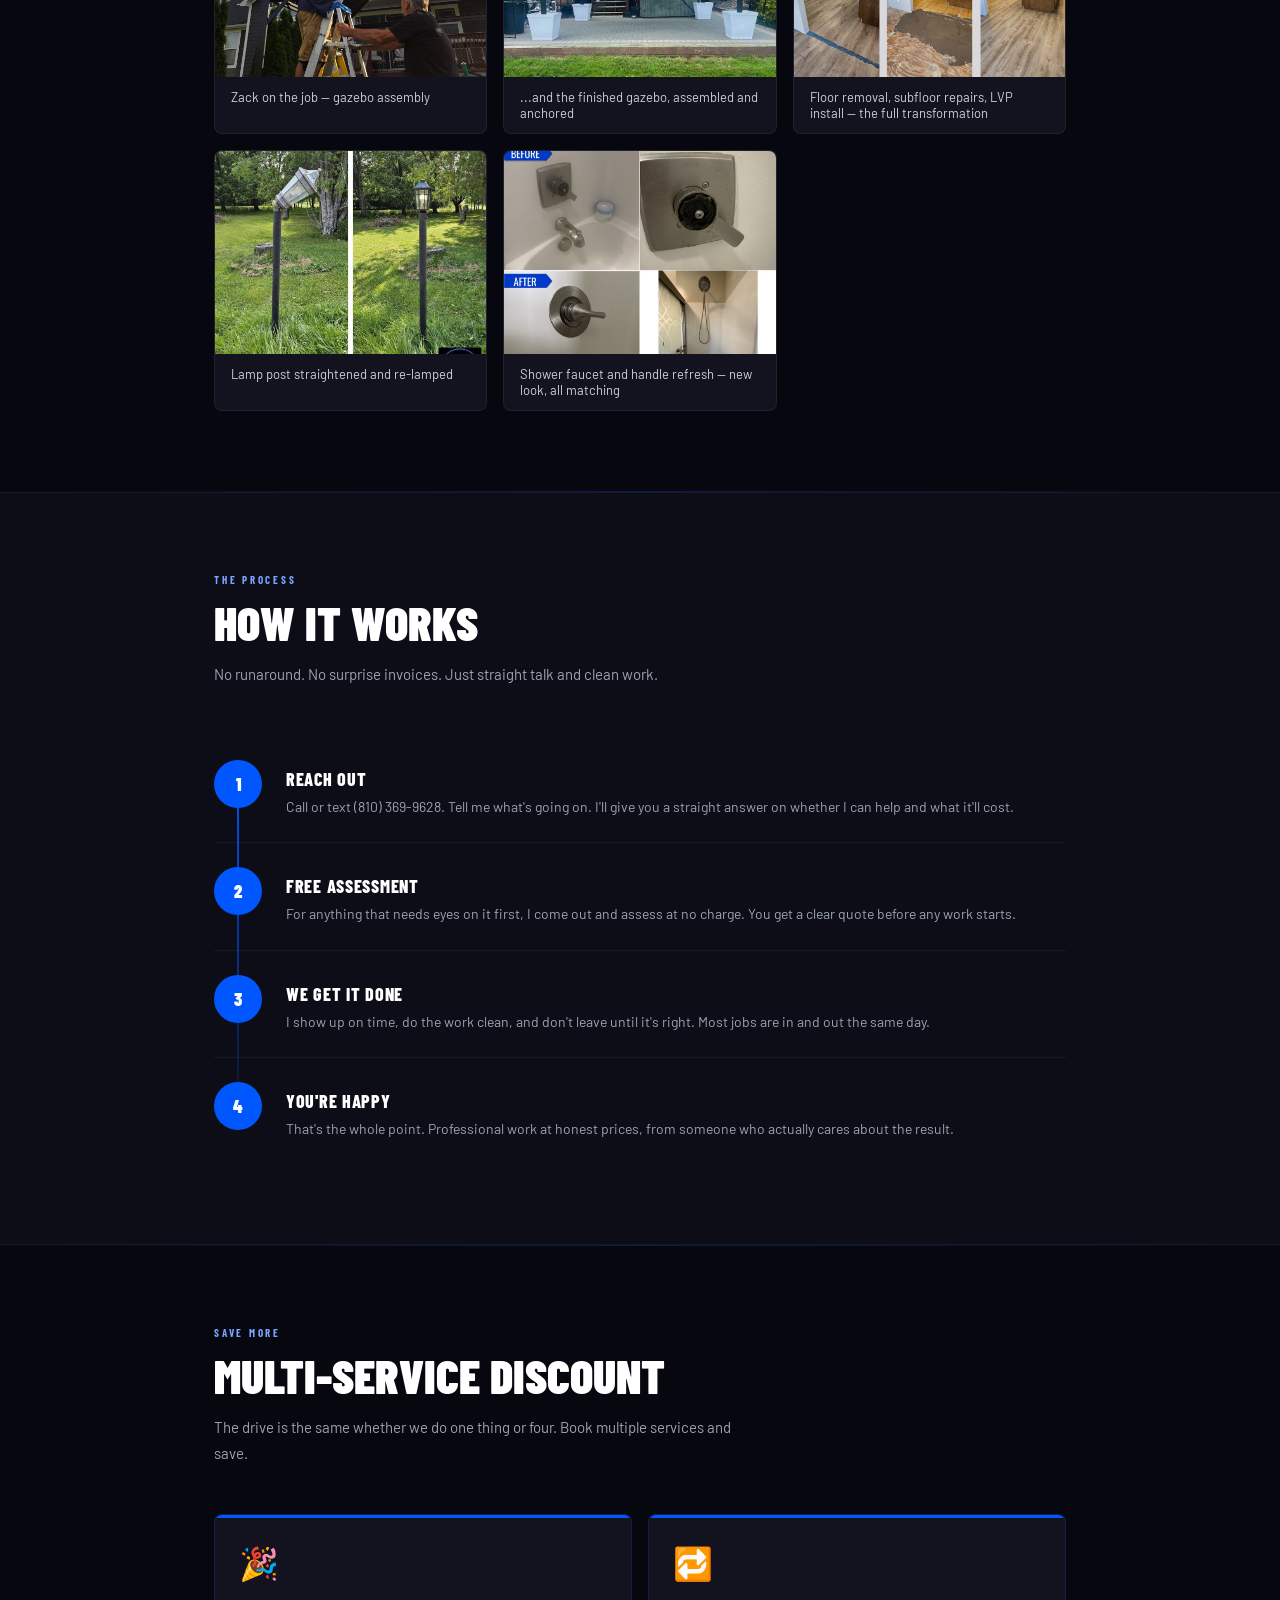
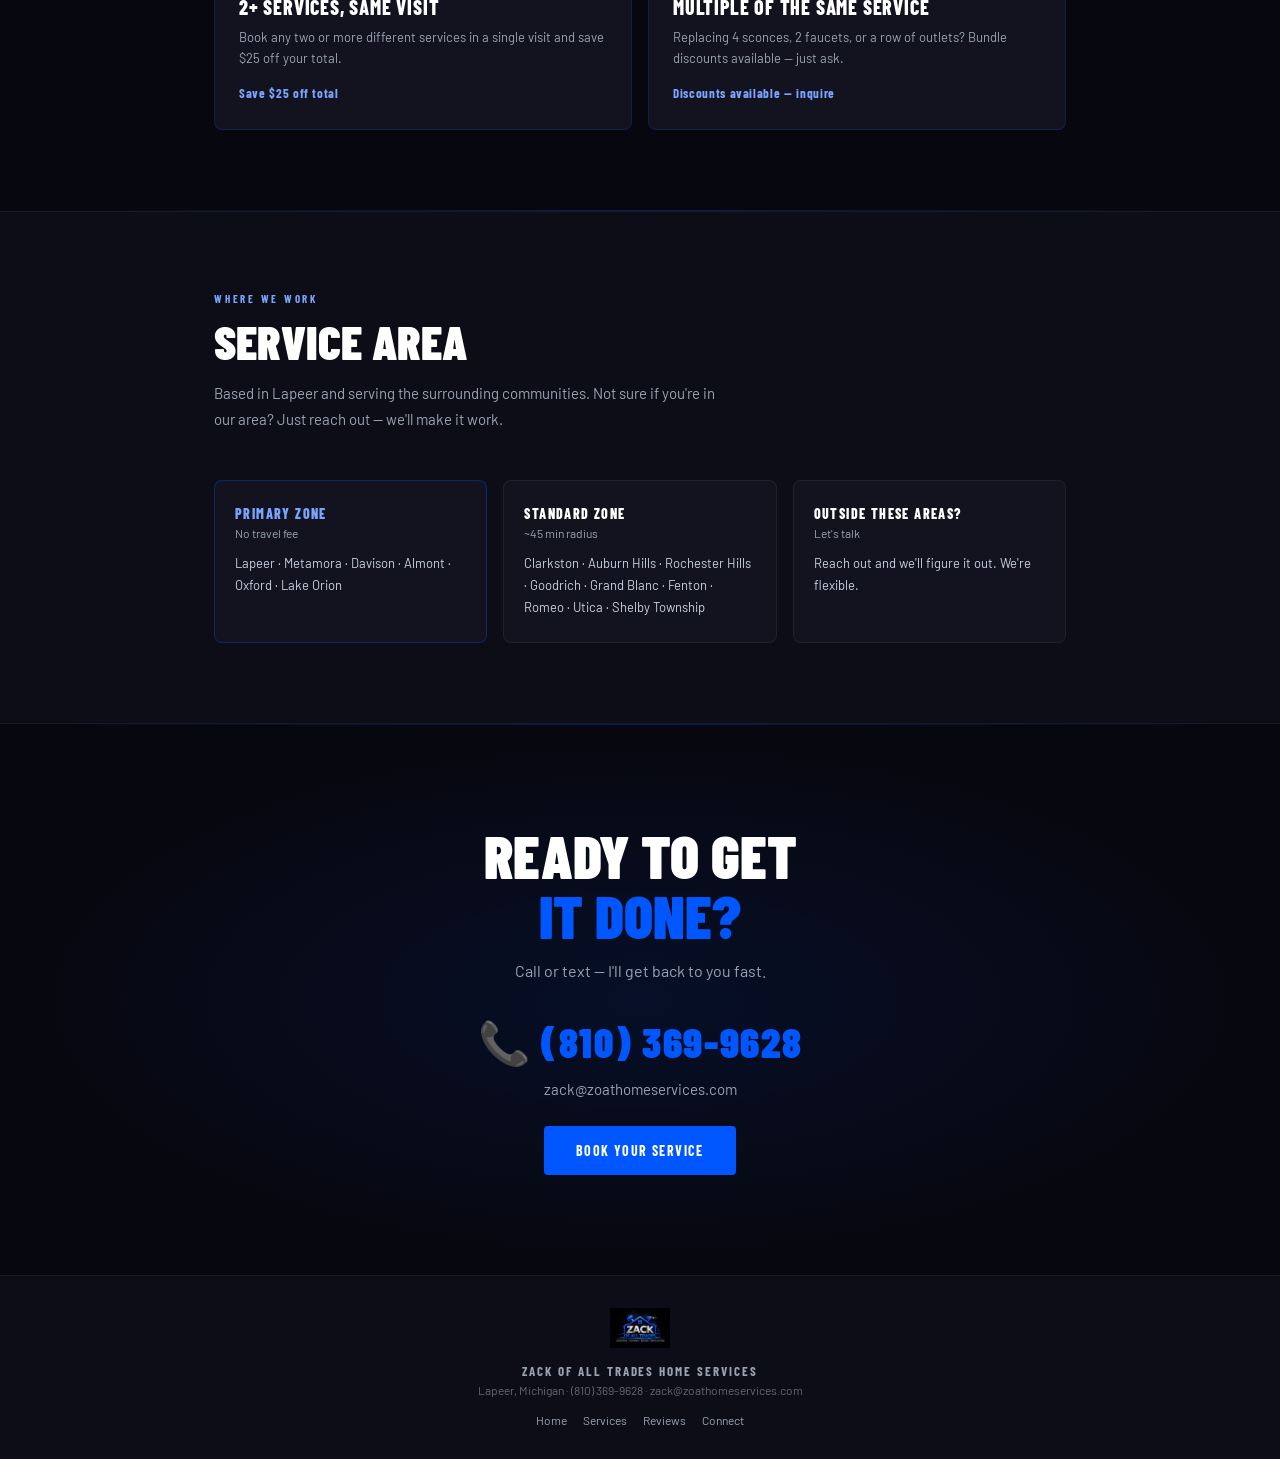
==== commit 5eae1662: "Add Fall Maintenance Package seasonal block to home and services - Home: new "Seasonal Special" sect" ====
--- a/index.html
+++ b/index.html
@@ -82,6 +82,21 @@
   </div>
 </div>
 
+<!-- ═══════ SEASONAL SPECIAL — same block appears on the home page (under the
+     ticker) and on /services/ (under the minimum notice). To swap seasons:
+     replace the two images in /assets/, then update the header text and alt
+     text here AND in the other file. ═══════ -->
+<div class="section seasonal-section">
+  <div class="section-label">Seasonal Special</div>
+  <h2 class="section-title">Fall Maintenance Package</h2>
+  <p class="section-sub seasonal-sub">Six fall tasks, one visit, one flat price. Get the house ready before winter hits.</p>
+  <picture>
+    <source srcset="/assets/fall-maintenance-package.webp" type="image/webp">
+    <img src="/assets/fall-maintenance-package.jpg" width="1200" height="1014" loading="lazy" class="seasonal-img" alt="Fall Maintenance Package, now booking for fall 2026: furnace filter change (filter billed separately), water heater flush, dryer vent cleaning, gutter cleaning (single-story; two-story quoted separately), window shrink-film, and smoke and CO test. Flat rate $399 labor. Add-ons: anode rod plus $65, storm window swap plus $60.">
+  </picture>
+  <a href="tel:8103699628" class="btn-primary">📞 Call to Book</a>
+</div>
+
 <!-- ═══════ SPECIALTIES OVERVIEW — the everyday jobs. Full price list lives
      on /services/. To change a card here, edit below; to change a price,
      edit /services/ too so they match. ═══════ -->
--- a/styles.css
+++ b/styles.css
@@ -229,3 +229,9 @@
 .footer-nav a:hover { color:var(--white); }
 
 .tile-link{display:block;color:inherit;text-decoration:none}
+
+/* Seasonal special block (home page under ticker, services page under minimum notice) */
+.seasonal-section { padding-bottom:0; }
+.seasonal-block { margin-bottom:40px; }
+.seasonal-sub { margin-bottom:24px; }
+.seasonal-img { display:block; width:100%; max-width:560px; height:auto; border-radius:12px; border:1px solid var(--cobalt-border); margin:0 0 24px; }
